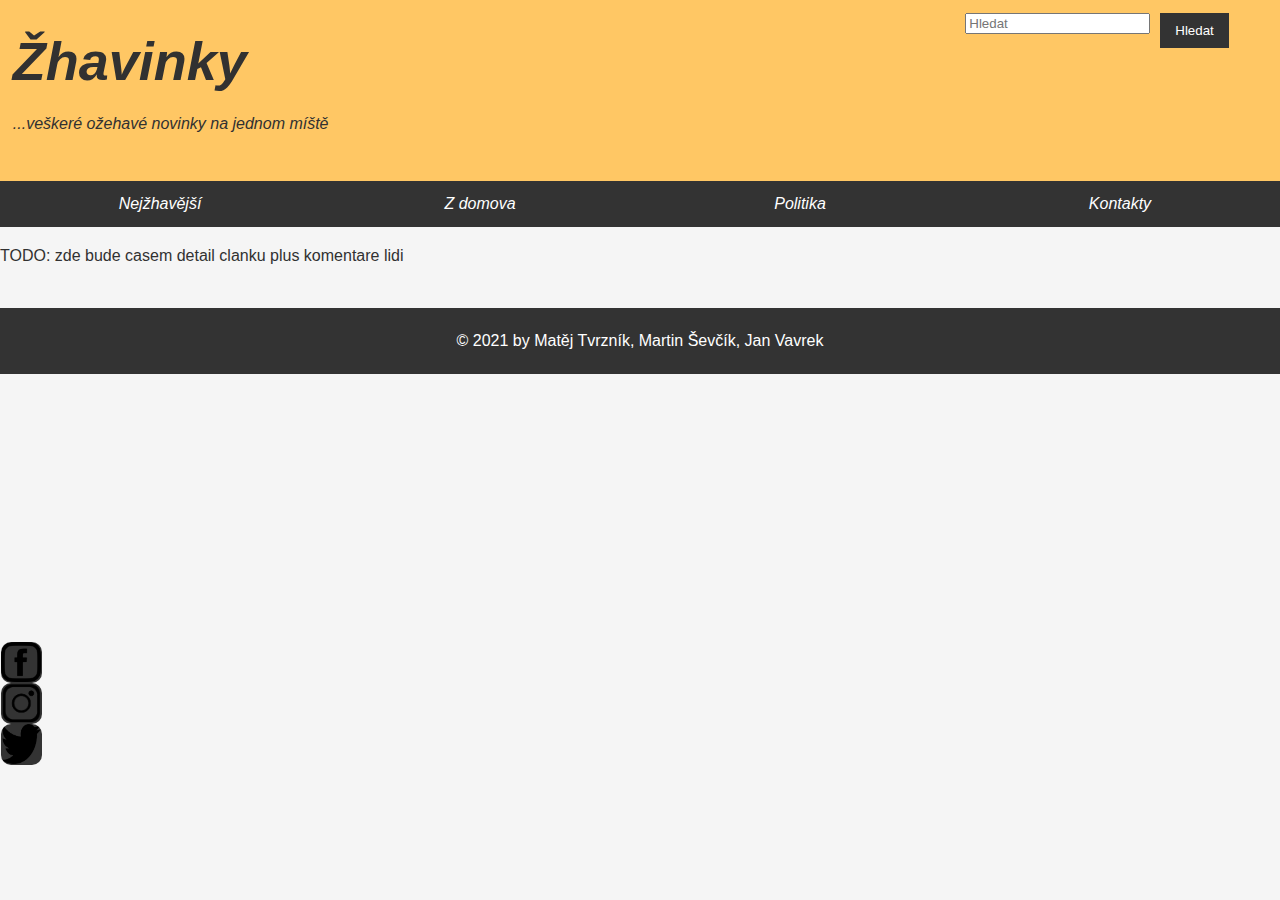
==== detailClanku.html @ b7189b0d "redhead=refhead + opakovane pouziti barev v promenych" ====
<!DOCTYPE html>
<html lang="cs">
  <head>
        <title>Žhavinky</title>
        <link rel='stylesheet' type='text/css' href='styl.css' />
    </head><body>
            <header id='mainHeader'>
                <div class='flexContainer'>
                    <div id='textHeader'>
                        <a id="refHead" href="index.html"><h1>Žhavinky </h1></a>
                        <p>...veškeré ožehavé novinky na jednom míště</p>
                    </div>

                    <div id='search'>
                          <a href="search.html"><input class='button' type='submit' name='Odeslat' value='Hledat' /></a>
                          <input type='text' name='jmeno' placeholder='Hledat' />
                    </div>
                </div>
                <nav id='navbar'>
                    <ul>
                        <li><a class='button' href='index.html'>Nejžhavější</a></li>
                        <li><a class='button' href='zDomova.html'>Z domova</a></li>
                        <li><a class='button' href='#'>Politika</a></li>
                        <li><a class='button' href='kontakty.html'>Kontakty</a></li>
                    </ul>
                </nav>
            </header>
    
            <p>TODO: zde bude casem detail clanku plus komentare lidi</p> 

    <aside id='social'>
      <ul>
        <li><a class='button' id='facebook' href='#'>Facebook</a></li>
        <li><a class='button' id='instagram' href='#'>Instagram</a></li>
        <li><a class='button' id='twitter' href='#'>Twitter</a></li>
      </ul>
    </aside>

    <footer id='footer'>&copy; 2021 by Matěj Tvrzník, Martin Ševčík, Jan Vavrek</footer>
  </body>
</html>
---- styl.css ----
/*@import url("reset.css");*/
:root {
  --grey: rgb(49, 49, 49);;
  --orange: #ffc764;
}

head {
  margin: 10em;
  padding: 10em;
  }
  
body {
  background-color: whitesmoke;
  color: var(--grey);
  font-family: Arial, Helvetica, sans-serif;
  font-size: 16px;
  line-height: 1.6em;
  margin: 0;
}

a {
  text-decoration: none;
}

a:visited {
  color: whitesmoke; 
}

#refHead
{
    color: var(--grey);

}

.container {
  width: 95%;
  margin: auto;
  overflow: hidden;
}

.flexContainer {
  width: 95%;
  margin: auto;
  padding: 1%;
  overflow: hidden;
  display: inline-flex;
  justify-content: space-between;
  flex-wrap: wrap;
}

.button {
  color: #fff;
  border: none;
  background-color: #333;
  text-decoration: none;
  padding: 10px 15px;
}

.button:hover {
  background: var(--orange);
  color: #333;
}

.block {
  text-align: center;
  padding: 1%;
}

.flex {
  display: flex;
  flex-wrap: wrap;
  justify-content: space-between;
}

.flex > * {
  flex: 1 1 350px;
}


#mainHeader {
  background-color: var(--orange);
  font-style: italic;
  font-weight: 400;
}

#mainHeader h1 {
  font-size: 6vh;
}


#search input {
  float: right;
  margin-left: 10px;
}

input[type='text']:focus {
  border: 2px solid #555;
}

#navbar {
  background-color: #333;
  color: #fff;
  text-align: center;
}
#navbar ul {
  padding: 0;
  list-style: none;
  display: flex;
  flex-wrap: wrap;
  align-items: center;
  flex-grow: 1;
}

#navbar li {
  flex: 1 1 10em;
}

#navbar .button {
  display: block;
}

.block img {
  display: block;
  width: 100%;
}

.block .button {
  float: right;
}

#social {
  position: fixed;
  bottom: 15%;
}

#social ul {
  list-style: none;
  padding-left: 1px;
}

#social a {
  background-repeat: no-repeat;
  width: 11px;
  height: 21px;
  float: left;
  background-size: 40px 40px;
  text-indent: -9999px;
  border-radius: 10px;
}

#facebook {
  background-image: url(/images/facebook.png);
}

#instagram {
  background-image: url(/images/instagram.png);
}

#twitter {
  background-image: url(/images/twitter.png);
}

#footer {
  background-color: #333;
  color: white;
  text-align: center;
  padding: 20px;
  margin-top: 40px;
}
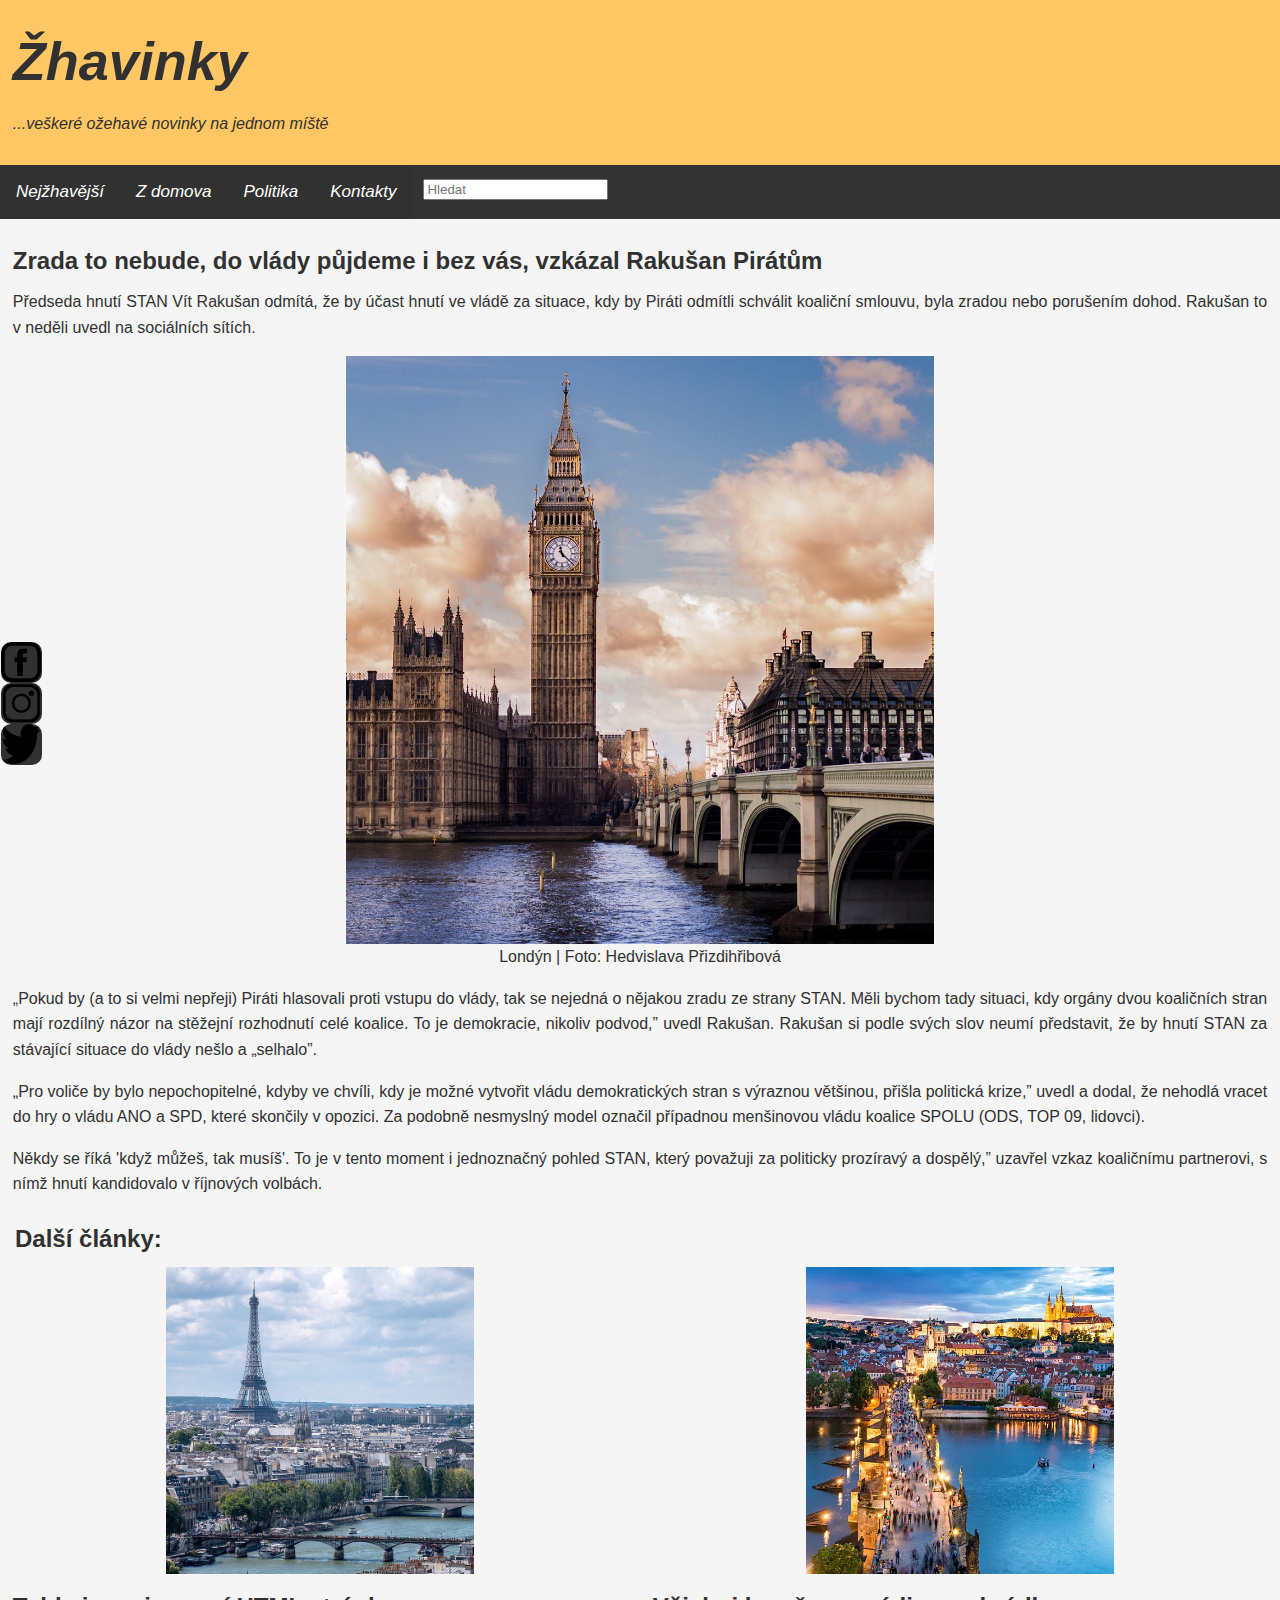
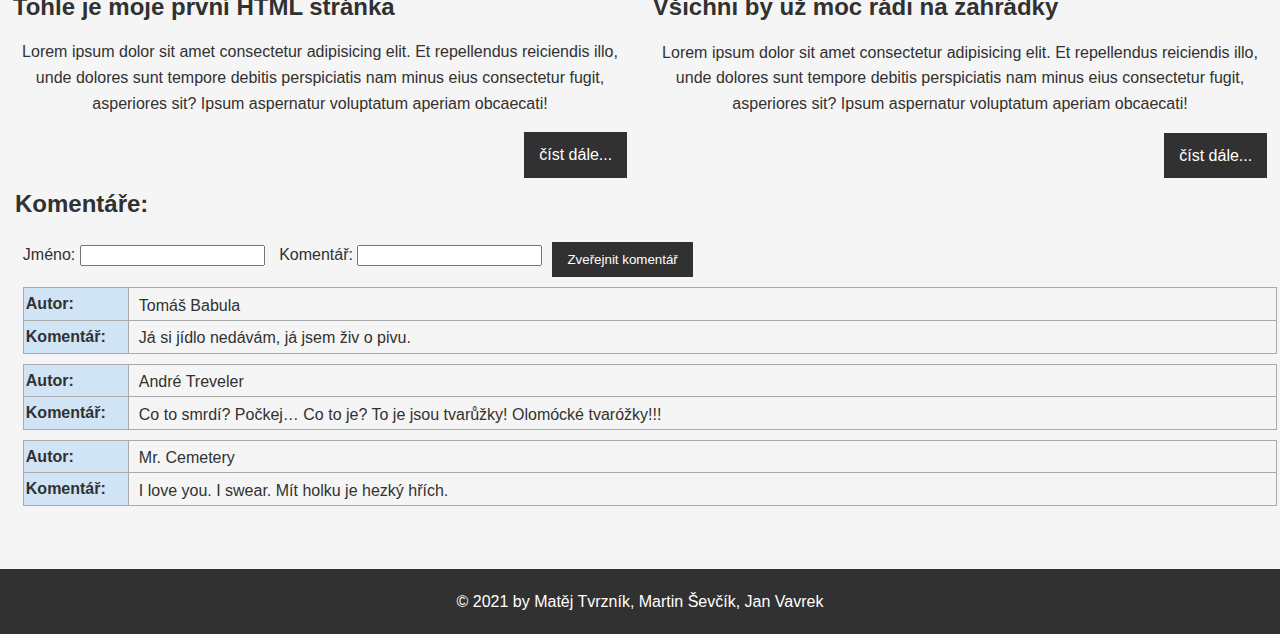
==== commit ea054adf: "." ====
--- a/detailClanku.html
+++ b/detailClanku.html
@@ -1,41 +1,168 @@
 <!DOCTYPE html>
 <html lang="cs">
-  <head>
-        <title>Žhavinky</title>
-        <link rel='stylesheet' type='text/css' href='styl.css' />
-    </head><body>
-            <header id='mainHeader'>
-                <div class='flexContainer'>
-                    <div id='textHeader'>
-                        <a id="refHead" href="index.html"><h1>Žhavinky </h1></a>
-                        <p>...veškeré ožehavé novinky na jednom míště</p>
-                    </div>
 
-                    <div id='search'>
-                          <a href="search.html"><input class='button' type='submit' name='Odeslat' value='Hledat' /></a>
-                          <input type='text' name='jmeno' placeholder='Hledat' />
+<head>
+    <title>Žhavinky</title>
+    <meta charset="utf-8">
+    <meta name="viewport" content="width=device-width, initial-scale=1.0" />
+    <link rel="stylesheet" type="text/css" href="styl.css" />
+    <link rel="stylesheet" href="https://cdnjs.cloudflare.com/ajax/libs/font-awesome/4.7.0/css/font-awesome.min.css" />
+    <link rel="icon" href="https://cdn-icons-png.flaticon.com/512/2964/2964063.png" />
+</head>
+
+<body>
+    <header id="mainHeader">
+        <div class="layout__header">
+            <div class="flexContainer">
+                <div id="textHeader">
+                    <a id="refHead" href="index.html">
+                        <h1>Žhavinky</h1>
+                    </a>
+                    <p>...veškeré ožehavé novinky na jednom míště</p>
+                </div>
+            </div>
+            <nav class="navbar navbarFlex" id="navbar">
+                <a href="javascript:void(0);" class="icon" onclick="hamburger()">
+                    <i class="fa fa-bars"></i>
+                </a>
+                <div id="myLinks">
+                    <a class="navbar__button" href="index.html">Nejžhavější</a>
+                    <a class="navbar__button" href="zDomova.html">Z domova</a>
+                    <a class="navbar__button" href="politika.html">Politika</a>
+                    <a class="navbar__button" href="kontakty.html">Kontakty</a>
+                    <div id="search">
+                        <form action="search.html">
+                            <input type="text" name="jmeno" placeholder="Hledat" />
+                        </form>
                     </div>
                 </div>
-                <nav id='navbar'>
-                    <ul>
-                        <li><a class='button' href='index.html'>Nejžhavější</a></li>
-                        <li><a class='button' href='zDomova.html'>Z domova</a></li>
-                        <li><a class='button' href='#'>Politika</a></li>
-                        <li><a class='button' href='kontakty.html'>Kontakty</a></li>
-                    </ul>
-                </nav>
-            </header>
-    
-            <p>TODO: zde bude casem detail clanku plus komentare lidi</p> 
+            </nav>
+        </div>
+    </header>
 
-    <aside id='social'>
-      <ul>
-        <li><a class='button' id='facebook' href='#'>Facebook</a></li>
-        <li><a class='button' id='instagram' href='#'>Instagram</a></li>
-        <li><a class='button' id='twitter' href='#'>Twitter</a></li>
-      </ul>
+    <section class="flex">
+        <article class="block">
+            <h1 class="block__title">Zrada to nebude, do vlády půjdeme i bez vás, vzkázal Rakušan Pirátům</h1>
+            <p class="block__paragraph">
+                Předseda hnutí STAN Vít Rakušan odmítá, že by účast hnutí ve vládě za situace, kdy by Piráti odmítli schválit koaliční smlouvu, byla zradou nebo porušením dohod. Rakušan to v neděli uvedl na sociálních sítích.
+            </p>
+            <figure>
+                <img class="block__image" src="images/london.jpg" alt="london" />
+                <figcaption>Londýn | Foto: Hedvislava Přizdihřibová</figcaption>
+            </figure>
+            <p class="block__paragraph">„Pokud by (a to si velmi nepřeji) Piráti hlasovali proti vstupu do vlády, tak se nejedná o nějakou zradu ze strany STAN. Měli bychom tady situaci, kdy orgány dvou koaličních stran mají rozdílný názor na stěžejní rozhodnutí celé koalice. To
+                je demokracie, nikoliv podvod,” uvedl Rakušan. Rakušan si podle svých slov neumí představit, že by hnutí STAN za stávající situace do vlády nešlo a „selhalo”.
+            </p>
+            <p class="block__paragraph">
+                „Pro voliče by bylo nepochopitelné, kdyby ve chvíli, kdy je možné vytvořit vládu demokratických stran s výraznou většinou, přišla politická krize,” uvedl a dodal, že nehodlá vracet do hry o vládu ANO a SPD, které skončily v opozici. Za podobně nesmyslný
+                model označil případnou menšinovou vládu koalice SPOLU (ODS, TOP 09, lidovci).
+            </p>
+            <p class="block__paragraph">
+                Někdy se říká 'když můžeš, tak musíš'. To je v tento moment i jednoznačný pohled STAN, který považuji za politicky prozíravý a dospělý,” uzavřel vzkaz koaličnímu partnerovi, s nímž hnutí kandidovalo v říjnových volbách.
+            </p>
+        </article>
+    </section>
+
+    <h2 class="secondTitle">Další články:</h2>
+    <section class="flex">
+
+        <article class="block">
+            <img class="block__image" src="images/paris.jpg" alt="london" />
+            <h2>Tohle je moje první HTML stránka</h2>
+            <p>
+                Lorem ipsum dolor sit amet consectetur adipisicing elit. Et repellendus reiciendis illo, unde dolores sunt tempore debitis perspiciatis nam minus eius consectetur fugit, asperiores sit? Ipsum aspernatur voluptatum aperiam obcaecati!
+            </p>
+            <a class="block__button" href="#">číst dále...</a>
+        </article>
+        <article class="block">
+            <img class="block__image" src="images/prague1.jpg" alt="prague" />
+            <h2>Všichni by už moc rádi na zahrádky</h2>
+            <p>
+                Lorem ipsum dolor sit amet consectetur adipisicing elit. Et repellendus reiciendis illo, unde dolores sunt tempore debitis perspiciatis nam minus eius consectetur fugit, asperiores sit? Ipsum aspernatur voluptatum aperiam obcaecati!
+            </p>
+            <a class="block__button" href="#">číst dále...</a>
+        </article>
+    </section>
+
+    <h2 class="secondTitle">Komentáře:</h2>
+    <section class="flex">
+        <article class="block">
+            <form class="block__form">
+                <label>Jméno:</label>
+                <input class="block__input" type="text">
+                <label>Komentář:</label>
+                <input class="block__input" type="text">
+                <input class="block__button" type="button" name="submit" value="Zveřejnit komentář">
+            </form>
+            <table class="block__table">
+                <tr class="block__tr">
+                    <th class="block__th">Autor:</th>
+                    <td class="block__td">Tomáš Babula</td>
+                </tr>
+                <tr class="block__tr">
+                    <th class="block__th">Komentář:</th>
+                    <td class="block__td">Já si jídlo nedávám, já jsem živ o pivu.</td>
+                </tr>
+            </table>
+            <table class="block__table">
+                <tr class="block__tr">
+                    <th class="block__th">Autor:</th>
+                    <td class="block__td">André Treveler</td>
+                </tr>
+                <tr class="block__tr">
+                    <th class="block__th">Komentář:</th>
+                    <td class="block__td">Co to smrdí? Počkej… Co to je? To je jsou tvarůžky! Olomócké tvaróžky!!!</td>
+                </tr>
+            </table>
+            <table class="block__table">
+                <tr class="block__tr">
+                    <th class="block__th">Autor:</th>
+                    <td class="block__td">Mr. Cemetery</td>
+                </tr>
+                <tr class="block__tr">
+                    <th class="block__th">Komentář:</th>
+                    <td class="block__td">I love you. I swear. Mít holku je hezký hřích.</td>
+                </tr>
+            </table>
+        </article>
+
+    </section>
+
+    <aside id="social">
+        <ul>
+            <li><a class="social__button" id="facebook" href="#">Facebook</a></li>
+            <li><a class="social__button" id="instagram" href="#">Instagram</a></li>
+            <li><a class="social__button" id="twitter" href="#">Twitter</a></li>
+        </ul>
     </aside>
 
     <footer id='footer'>&copy; 2021 by Matěj Tvrzník, Martin Ševčík, Jan Vavrek</footer>
-  </body>
-</html>
+
+    <script>
+        window.onscroll = function() {
+            stickyNavBar();
+        };
+
+        let navbar = document.getElementById("navbar");
+        let sticky = navbar.offsetTop;
+
+        function stickyNavBar() {
+            if (window.pageYOffset >= sticky) {
+                navbar.classList.add("sticky");
+            } else {
+                navbar.classList.remove("sticky");
+            }
+        }
+
+        function hamburger() {
+            let x = document.getElementById("myLinks");
+            if (x.style.display === "block") {
+                x.style.display = "none";
+            } else {
+                x.style.display = "block";
+            }
+        }
+    </script>
+</body>
+
+</html>--- a/styl.css
+++ b/styl.css
@@ -1,169 +1,337 @@
 /*@import url("reset.css");*/
+
 :root {
-  --grey: rgb(49, 49, 49);;
-  --orange: #ffc764;
+    --grey: rgb(49, 49, 49);
+    --orange: #ffc764;
 }
 
 head {
-  margin: 10em;
-  padding: 10em;
-  }
-  
+    margin: 10em;
+    padding: 10em;
+}
+
 body {
-  background-color: whitesmoke;
-  color: var(--grey);
-  font-family: Arial, Helvetica, sans-serif;
-  font-size: 16px;
-  line-height: 1.6em;
-  margin: 0;
+    background-color: whitesmoke;
+    color: var(--grey);
+    font-family: Arial, Helvetica, sans-serif;
+    font-size: 1rem;
+    line-height: 1.6em;
+    margin: 0;
+}
+
+.block__image {
+    max-width: 50%;
+    height: auto;
+    display: block;
+    margin-left: auto;
+    margin-right: auto;
+}
+
+.secondTitle {
+    padding: 15px;
+    display: inline;
+}
+
+.block__table {
+    border: 1px solid black;
+    width: 100%;
+    text-align: left;
+    border-collapse: collapse;
+    margin: 10px;
+}
+
+.block__td {
+    border: 1px solid #aaaaaa;
+    padding: 3px 2px 0 10px;
+}
+
+.block__th {
+    border: 1px solid #aaaaaa;
+    padding: 3px 2px;
+    background: #d0e4f5;
+    font-weight: bold;
+    width: 100px;
+}
+
+.block__form {
+    float: left;
+    padding: 10px;
+}
+
+.block__input {
+    margin-right: 10px;
+}
+
+h2 {
+    text-align: left;
 }
 
 a {
-  text-decoration: none;
+    text-decoration: none;
 }
 
 a:visited {
-  color: whitesmoke; 
-}
-
-#refHead
-{
+    color: whitesmoke;
+}
+
+#refHead {
     color: var(--grey);
-
-}
-
-.container {
-  width: 95%;
-  margin: auto;
-  overflow: hidden;
 }
 
 .flexContainer {
-  width: 95%;
-  margin: auto;
-  padding: 1%;
-  overflow: hidden;
-  display: inline-flex;
-  justify-content: space-between;
-  flex-wrap: wrap;
-}
-
-.button {
-  color: #fff;
-  border: none;
-  background-color: #333;
-  text-decoration: none;
-  padding: 10px 15px;
-}
-
-.button:hover {
-  background: var(--orange);
-  color: #333;
+    width: 95%;
+    margin: auto;
+    padding: 1%;
+    overflow: hidden;
+    display: inline-flex;
+    justify-content: space-between;
+    flex-wrap: wrap;
+}
+
+.block__button,
+.social__button,
+.navbar__button,
+.search__button {
+    color: #fff;
+    border: none;
+    background-color: var(--grey);
+    text-decoration: none;
+    padding: 10px 15px;
+}
+
+.block__button:hover,
+.social__button:hover,
+.search__button:hover,
+.navbar__button:hover {
+    background: var(--orange);
+    color: var(--grey);
 }
 
 .block {
-  text-align: center;
-  padding: 1%;
+    text-align: center;
+    padding: 1%;
 }
 
 .flex {
-  display: flex;
-  flex-wrap: wrap;
-  justify-content: space-between;
-}
-
-.flex > * {
-  flex: 1 1 350px;
-}
-
+    display: flex;
+    flex-wrap: wrap;
+    justify-content: space-between;
+}
+
+.flex>* {
+    flex: 1 1 350px;
+}
 
 #mainHeader {
-  background-color: var(--orange);
-  font-style: italic;
-  font-weight: 400;
+    background-color: var(--orange);
+    font-style: italic;
+    font-weight: 400;
 }
 
 #mainHeader h1 {
-  font-size: 6vh;
-}
-
-
-#search input {
-  float: right;
-  margin-left: 10px;
-}
-
-input[type='text']:focus {
-  border: 2px solid #555;
-}
-
-#navbar {
-  background-color: #333;
-  color: #fff;
-  text-align: center;
-}
-#navbar ul {
-  padding: 0;
-  list-style: none;
-  display: flex;
-  flex-wrap: wrap;
-  align-items: center;
-  flex-grow: 1;
-}
-
-#navbar li {
-  flex: 1 1 10em;
-}
-
-#navbar .button {
-  display: block;
+    font-size: 6vh;
+}
+
+.search__button,
+.block__button {
+    float: right;
+}
+
+#search {
+    padding: 11px;
+}
+
+input[type="text"]:focus {
+    border: 2px solid var(--grey);
+}
+
+.navbar {
+    overflow: hidden;
+    background-color: var(--grey);
+    color: #fff;
+    text-align: center;
+    width: 100%;
+}
+
+.navbar ul {
+    padding: 0;
+    list-style: none;
+    display: flex;
+    flex-wrap: wrap;
+    align-items: center;
+    flex-grow: 1;
+}
+
+.navbar li {
+    flex: 1 1 10em;
+}
+
+.navbar__button {
+    display: block;
 }
 
 .block img {
-  display: block;
-  width: 100%;
-}
-
-.block .button {
-  float: right;
+    display: block;
+    width: 100%;
+}
+
+.block .button .navbar__button {
+    float: right;
 }
 
 #social {
-  position: fixed;
-  bottom: 15%;
+    position: fixed;
+    bottom: 15%;
 }
 
 #social ul {
-  list-style: none;
-  padding-left: 1px;
+    list-style: none;
+    padding-left: 1px;
 }
 
 #social a {
-  background-repeat: no-repeat;
-  width: 11px;
-  height: 21px;
-  float: left;
-  background-size: 40px 40px;
-  text-indent: -9999px;
-  border-radius: 10px;
+    background-repeat: no-repeat;
+    width: 11px;
+    height: 21px;
+    float: left;
+    background-size: 40px 40px;
+    text-indent: -9999px;
+    border-radius: 10px;
 }
 
 #facebook {
-  background-image: url(/images/facebook.png);
+    background-image: url(images/facebook.png);
 }
 
 #instagram {
-  background-image: url(/images/instagram.png);
+    background-image: url(images/instagram.png);
 }
 
 #twitter {
-  background-image: url(/images/twitter.png);
+    background-image: url(images/twitter.png);
 }
 
 #footer {
-  background-color: #333;
-  color: white;
-  text-align: center;
-  padding: 20px;
-  margin-top: 40px;
-}
+    background-color: var(--grey);
+    color: white;
+    text-align: center;
+    padding: 20px;
+    margin-top: 40px;
+}
+
+.navbar {
+    overflow: hidden;
+    background-color: #333;
+}
+
+.sticky {
+    position: fixed;
+    top: 0;
+    width: 100%;
+}
+
+.sticky+.content {
+    padding-top: 60px;
+}
+
+.navbar .icon {
+    display: none;
+}
+
+
+/* Style the navigation menu */
+
+
+/* Hide the links inside the navigation menu (except for logo/home) */
+
+.navbar #myLinks {
+    display: none;
+}
+
+
+/* Style navigation menu links */
+
+.navbar a {
+    color: white;
+    padding: 14px 16px;
+    text-decoration: none;
+    font-size: 17px;
+    display: block;
+}
+
+
+/* Style the hamburger menu */
+
+.navbar a.icon {
+    background: var(--grey);
+    display: block;
+    position: absolute;
+    right: 0;
+    top: 0;
+    min-height: 10px;
+}
+
+
+/* Add a grey background color on mouse-over */
+
+.navbar a:hover {
+    background-color: var(--orange);
+    color: var(--grey);
+}
+
+
+/* Style the active link (or home/logo) */
+
+.active {
+    background-color: var(--grey);
+    color: white;
+}
+
+.block__paragraph {
+    text-align: justify;
+}
+
+.block__title {
+    text-align: left;
+    font-size: 1.5rem;
+}
+
+@media screen and (min-width: 600px) {
+    .navbar {
+        min-height: 30px;
+    }
+    .navbar #myLinks {
+        display: inline-flex;
+    }
+    .navbar a.icon {
+        visibility: hidden;
+    }
+    .navbarFlex {
+        display: flex;
+        flex-wrap: wrap;
+        justify-content: space-between;
+    }
+}
+
+
+/*@media screen and (min-width: 1117px) {
+    .container {
+        display: grid;
+        grid-template-columns: 186px 186px 186px 186px 186px 186px;
+        grid-template-rows: 120px auto auto 60px;
+        gap: 0px 0px;
+        grid-template-areas: "layout__header layout__header layout__header layout__header layout__header layout__header" "layout__content1 layout__content1 layout__content1 layout__content1 layout__content1 layout__content1" "layout__content2 layout__content2 layout__content2 layout__content2 layout__content2 layout__content2" "layout__footer layout__footer layout__footer layout__footer layout__footer layout__footer";
+    }
+    .layout__header {
+        grid-area: layout__header;
+    }
+    .layout__content1 {
+        grid-area: layout__content1;
+    }
+    .layout__content2 {
+        grid-area: layout__content2;
+    }
+    .layout__footer {
+        grid-area: layout__footer;
+    }
+}*/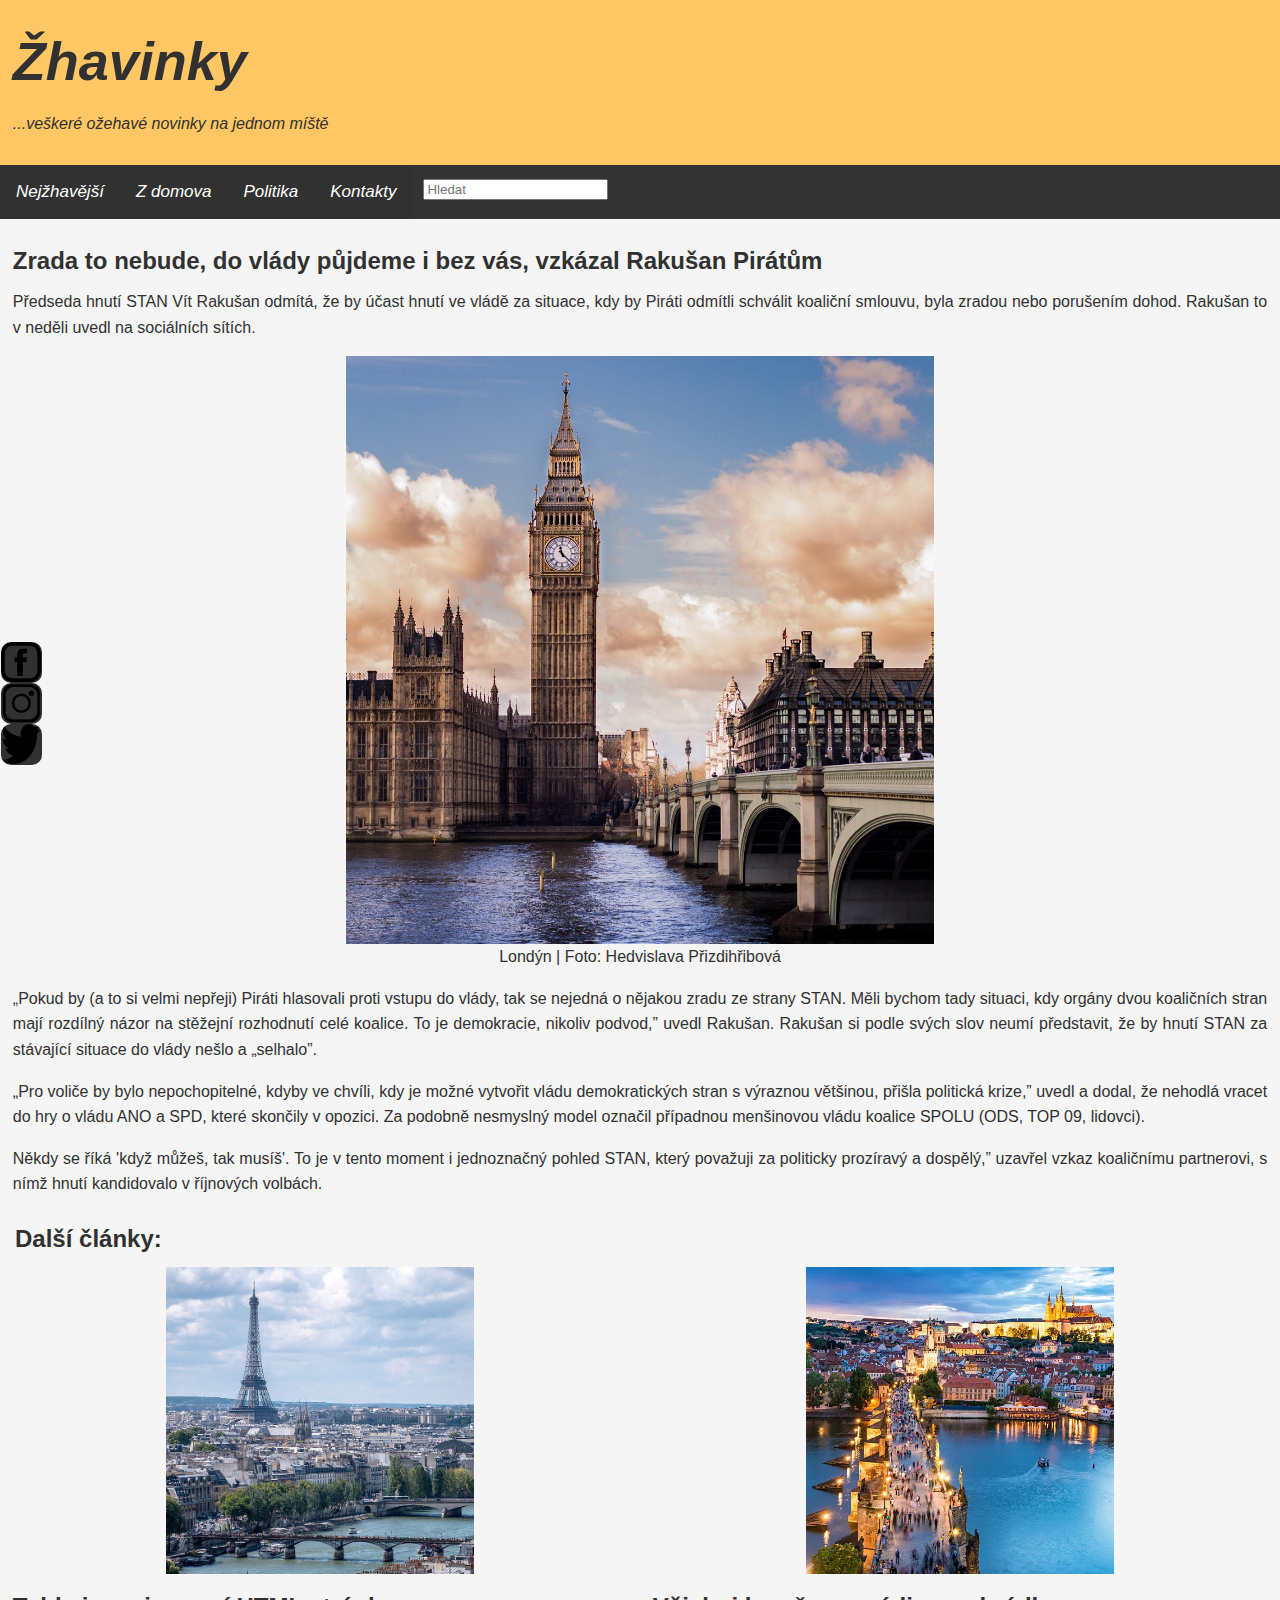
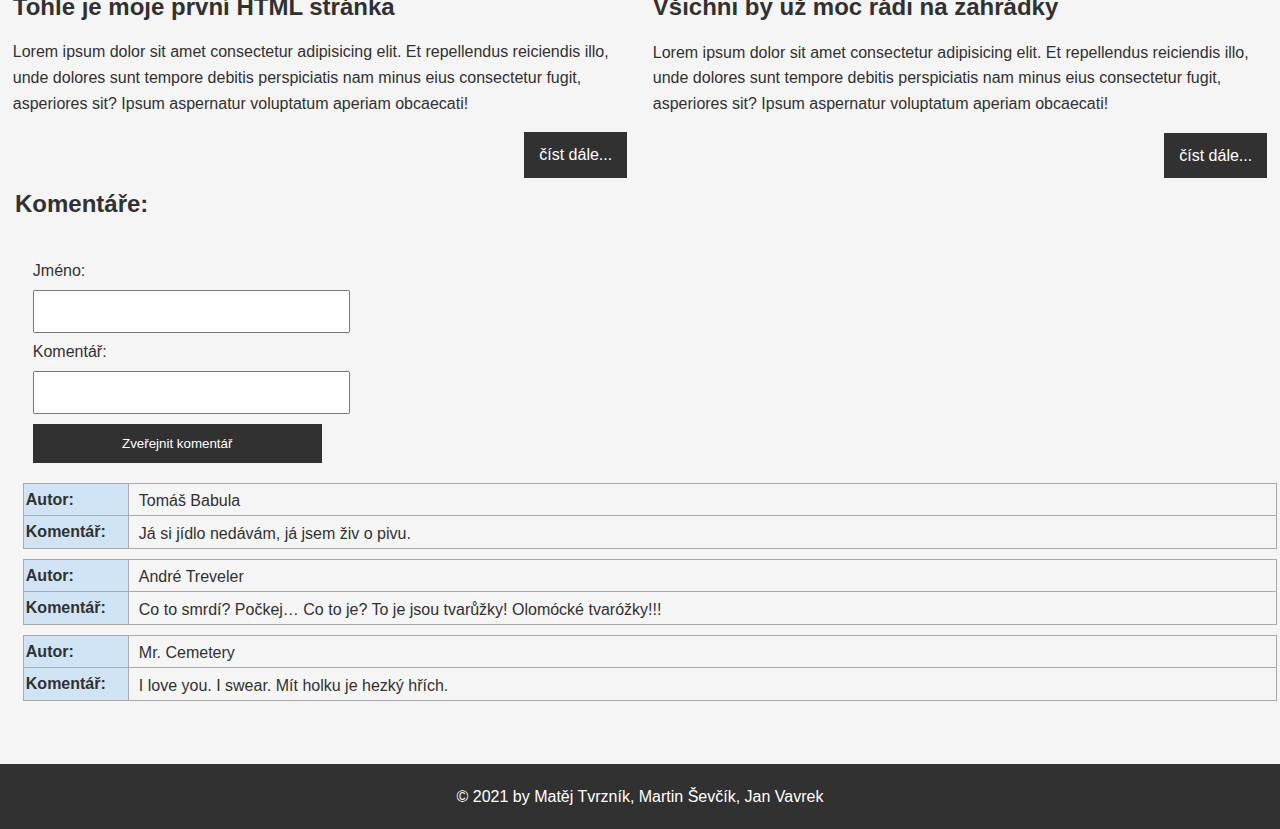
==== commit 4a75140b: "kundovina css" ====
--- a/detailClanku.html
+++ b/detailClanku.html
@@ -48,7 +48,7 @@
             </p>
             <figure>
                 <img class="block__image" src="images/london.jpg" alt="london" />
-                <figcaption>Londýn | Foto: Hedvislava Přizdihřibová</figcaption>
+                <figcaption class="block__figcaption">Londýn | Foto: Hedvislava Přizdihřibová</figcaption>
             </figure>
             <p class="block__paragraph">„Pokud by (a to si velmi nepřeji) Piráti hlasovali proti vstupu do vlády, tak se nejedná o nějakou zradu ze strany STAN. Měli bychom tady situaci, kdy orgány dvou koaličních stran mají rozdílný názor na stěžejní rozhodnutí celé koalice. To
                 je demokracie, nikoliv podvod,” uvedl Rakušan. Rakušan si podle svých slov neumí představit, že by hnutí STAN za stávající situace do vlády nešlo a „selhalo”.
@@ -87,12 +87,18 @@
     <h2 class="secondTitle">Komentáře:</h2>
     <section class="flex">
         <article class="block">
-            <form class="block__form">
-                <label>Jméno:</label>
-                <input class="block__input" type="text">
-                <label>Komentář:</label>
-                <input class="block__input" type="text">
-                <input class="block__button" type="button" name="submit" value="Zveřejnit komentář">
+            <form class="block__form container">
+                <div class="form__row">
+                    <label class="form__label">Jméno:</label>
+                    <input class="form__input" type="text">
+                </div>
+                <div>
+                    <label class="form__label">Komentář:</label>
+                    <input class="form__input" type="text">
+                </div>
+                <div>
+                    <input class="form__button" type="button" name="submit" value="Zveřejnit komentář">
+                </div>
             </form>
             <table class="block__table">
                 <tr class="block__tr">
--- a/styl.css
+++ b/styl.css
@@ -58,7 +58,7 @@
     padding: 10px;
 }
 
-.block__input {
+.form__input {
     margin-right: 10px;
 }
 
@@ -88,10 +88,11 @@
     flex-wrap: wrap;
 }
 
-.block__button,
+.form__button,
 .social__button,
 .navbar__button,
-.search__button {
+.search__button,
+.block__button {
     color: #fff;
     border: none;
     background-color: var(--grey);
@@ -99,17 +100,21 @@
     padding: 10px 15px;
 }
 
-.block__button:hover,
+.form__button:hover,
 .social__button:hover,
 .search__button:hover,
-.navbar__button:hover {
+.navbar__button:hover,
+.block__button:hover {
     background: var(--orange);
     color: var(--grey);
 }
 
 .block {
+    padding: 1%;
+}
+
+.block__figcaption {
     text-align: center;
-    padding: 1%;
 }
 
 .flex {
@@ -133,7 +138,7 @@
 }
 
 .search__button,
-.block__button {
+.form__button {
     float: right;
 }
 
@@ -175,7 +180,8 @@
     width: 100%;
 }
 
-.block .button .navbar__button {
+.navbar__button,
+.block__button {
     float: right;
 }
 
@@ -296,6 +302,44 @@
     font-size: 1.5rem;
 }
 
+.container {
+    border-radius: 5px;
+    padding: 20px;
+}
+
+.form__label,
+.form__input,
+.form__button {
+    width: 100%;
+    margin-top: 0;
+}
+
+.form__button {
+    margin-top: 10px;
+}
+
+@media screen and (min-width: 600px) {
+    .form__label {
+        width: 25%;
+        margin-top: 6px;
+        display: inline-block;
+    }
+    .form__input {
+        float: left;
+        width: 75%;
+        margin-top: 6px;
+    }
+    .form__button {
+        padding: 12px 20px;
+        float: right;
+    }
+    .form__input,
+    .form__button {
+        width: 100%;
+        padding: 12px;
+    }
+}
+
 @media screen and (min-width: 600px) {
     .navbar {
         min-height: 30px;
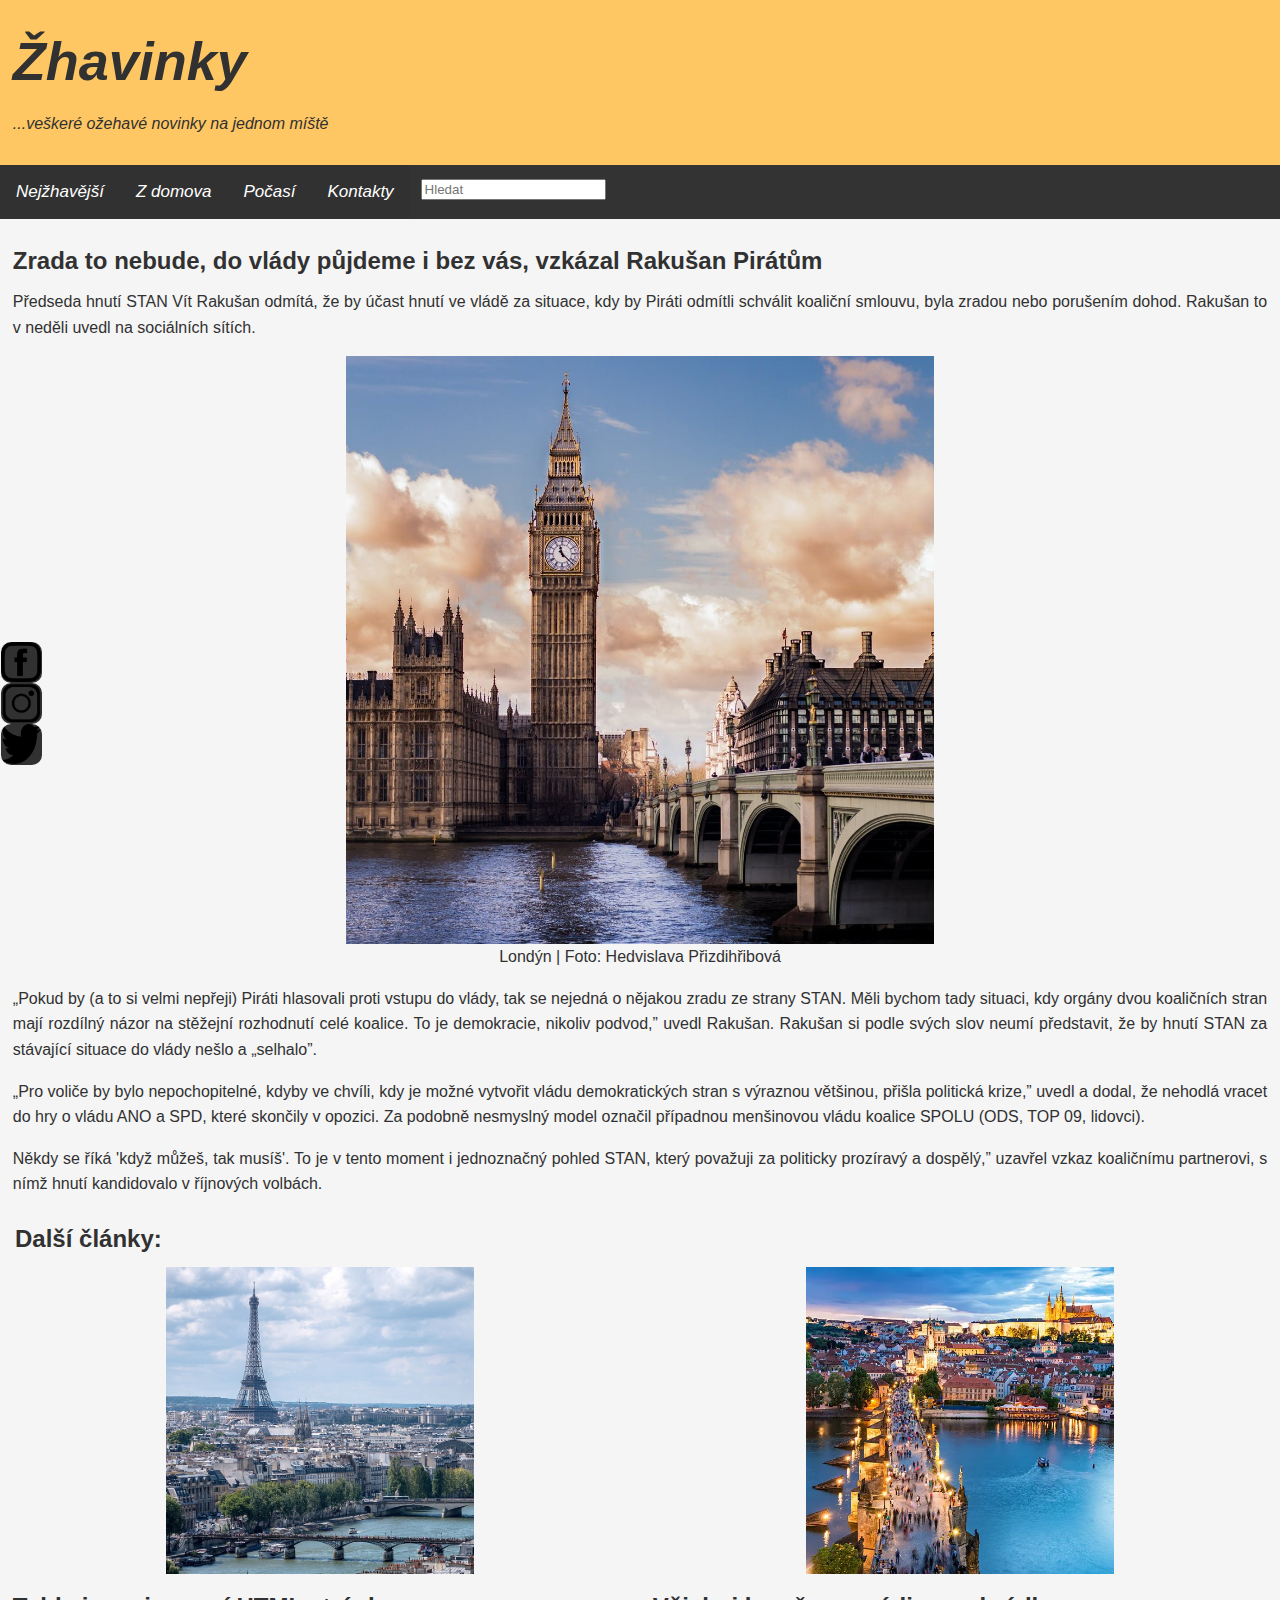
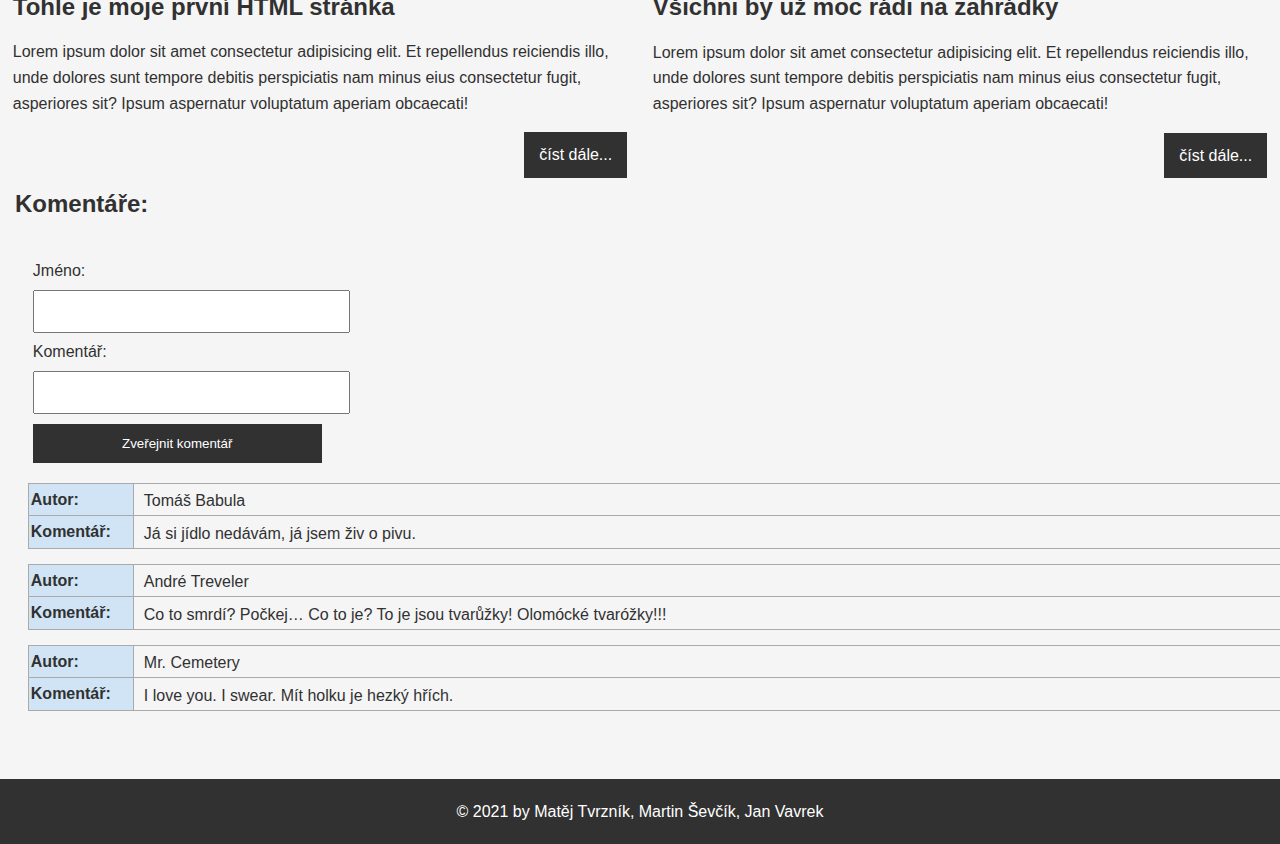
==== commit 5bf544d2: "pocasi" ====
--- a/detailClanku.html
+++ b/detailClanku.html
@@ -28,7 +28,7 @@
                 <div id="myLinks">
                     <a class="navbar__button" href="index.html">Nejžhavější</a>
                     <a class="navbar__button" href="zDomova.html">Z domova</a>
-                    <a class="navbar__button" href="politika.html">Politika</a>
+                    <a class="navbar__button" href="pocasi.html">Počasí</a>
                     <a class="navbar__button" href="kontakty.html">Kontakty</a>
                     <div id="search">
                         <form action="search.html">
@@ -39,7 +39,6 @@
             </nav>
         </div>
     </header>
-
     <section class="flex">
         <article class="block">
             <h1 class="block__title">Zrada to nebude, do vlády půjdeme i bez vás, vzkázal Rakušan Pirátům</h1>
--- a/styl.css
+++ b/styl.css
@@ -37,12 +37,43 @@
     width: 100%;
     text-align: left;
     border-collapse: collapse;
-    margin: 10px;
+    margin: 15px;
+}
+
+.flex__table {
+    border-bottom: 2px solid gray;
+    width: 100%;
+    text-align: center;
+    border-collapse: collapse;
+    margin: 15px;
 }
 
 .block__td {
     border: 1px solid #aaaaaa;
     padding: 3px 2px 0 10px;
+}
+
+.flex__div {
+    flex-wrap: wrap;
+    display: inline-flex;
+    justify-content: space-between;
+}
+
+.flex__td {
+    border: 1px;
+    padding: 3px 2px 0 10px;
+    height: 100px;
+    width: calc(100% / 2);
+    text-align: right;
+}
+
+.flex__td:first-child {
+    text-align: left;
+}
+
+.flex__p {
+    font-size: 1.5rem;
+    text-align: left;
 }
 
 .block__th {
@@ -64,6 +95,14 @@
 
 h2 {
     text-align: left;
+}
+
+.article__title {
+    text-align: center;
+}
+
+.article__image {
+    text-align: center;
 }
 
 a {
@@ -88,6 +127,7 @@
     flex-wrap: wrap;
 }
 
+.flex__button,
 .form__button,
 .social__button,
 .navbar__button,
@@ -100,6 +140,7 @@
     padding: 10px 15px;
 }
 
+.flex__button:hover,
 .form__button:hover,
 .social__button:hover,
 .search__button:hover,
@@ -175,7 +216,17 @@
     display: block;
 }
 
+.block__smallImage {
+    height: 50px;
+    width: 50px;
+}
+
 .block img {
+    display: block;
+    width: 100%;
+}
+
+.flex__div {
     display: block;
     width: 100%;
 }
@@ -244,18 +295,9 @@
     display: none;
 }
 
-
-/* Style the navigation menu */
-
-
-/* Hide the links inside the navigation menu (except for logo/home) */
-
 .navbar #myLinks {
     display: none;
 }
-
-
-/* Style navigation menu links */
 
 .navbar a {
     color: white;
@@ -265,9 +307,6 @@
     display: block;
 }
 
-
-/* Style the hamburger menu */
-
 .navbar a.icon {
     background: var(--grey);
     display: block;
@@ -277,20 +316,15 @@
     min-height: 10px;
 }
 
-
-/* Add a grey background color on mouse-over */
-
 .navbar a:hover {
     background-color: var(--orange);
     color: var(--grey);
 }
 
-
-/* Style the active link (or home/logo) */
-
 .active {
     background-color: var(--grey);
     color: white;
+    font-weight: bold;
 }
 
 .block__paragraph {
@@ -317,6 +351,40 @@
 .form__button {
     margin-top: 10px;
 }
+
+
+/*.layout__navbar,
+.layout__footer {
+    min-height: 60px;
+}
+
+.layout__content,
+.layout__ads {
+    min-height: 300px;
+}*/
+
+
+/*@media screen and (min-width: 600px) {
+    .layout {
+        display: grid;
+        grid-template-columns: repeat(3, 33%);
+        grid-template-rows: 60px repeat(2, auto) 60px;
+        grid-column-gap: 0px;
+        grid-row-gap: 0px;
+    }
+    .layout__navbar {
+        grid-area: 1 / 1 / 2 / 4;
+    }
+    .layout__content {
+        grid-area: 2 / 1 / 4 / 3;
+    }
+    .layout__ads {
+        grid-area: 2 / 3 / 4 / 4;
+    }
+    .layout__footer {
+        grid-area: 4 / 1 / 5 / 4;
+    }
+}*/
 
 @media screen and (min-width: 600px) {
     .form__label {
@@ -355,27 +423,4 @@
         flex-wrap: wrap;
         justify-content: space-between;
     }
-}
-
-
-/*@media screen and (min-width: 1117px) {
-    .container {
-        display: grid;
-        grid-template-columns: 186px 186px 186px 186px 186px 186px;
-        grid-template-rows: 120px auto auto 60px;
-        gap: 0px 0px;
-        grid-template-areas: "layout__header layout__header layout__header layout__header layout__header layout__header" "layout__content1 layout__content1 layout__content1 layout__content1 layout__content1 layout__content1" "layout__content2 layout__content2 layout__content2 layout__content2 layout__content2 layout__content2" "layout__footer layout__footer layout__footer layout__footer layout__footer layout__footer";
-    }
-    .layout__header {
-        grid-area: layout__header;
-    }
-    .layout__content1 {
-        grid-area: layout__content1;
-    }
-    .layout__content2 {
-        grid-area: layout__content2;
-    }
-    .layout__footer {
-        grid-area: layout__footer;
-    }
-}*/+}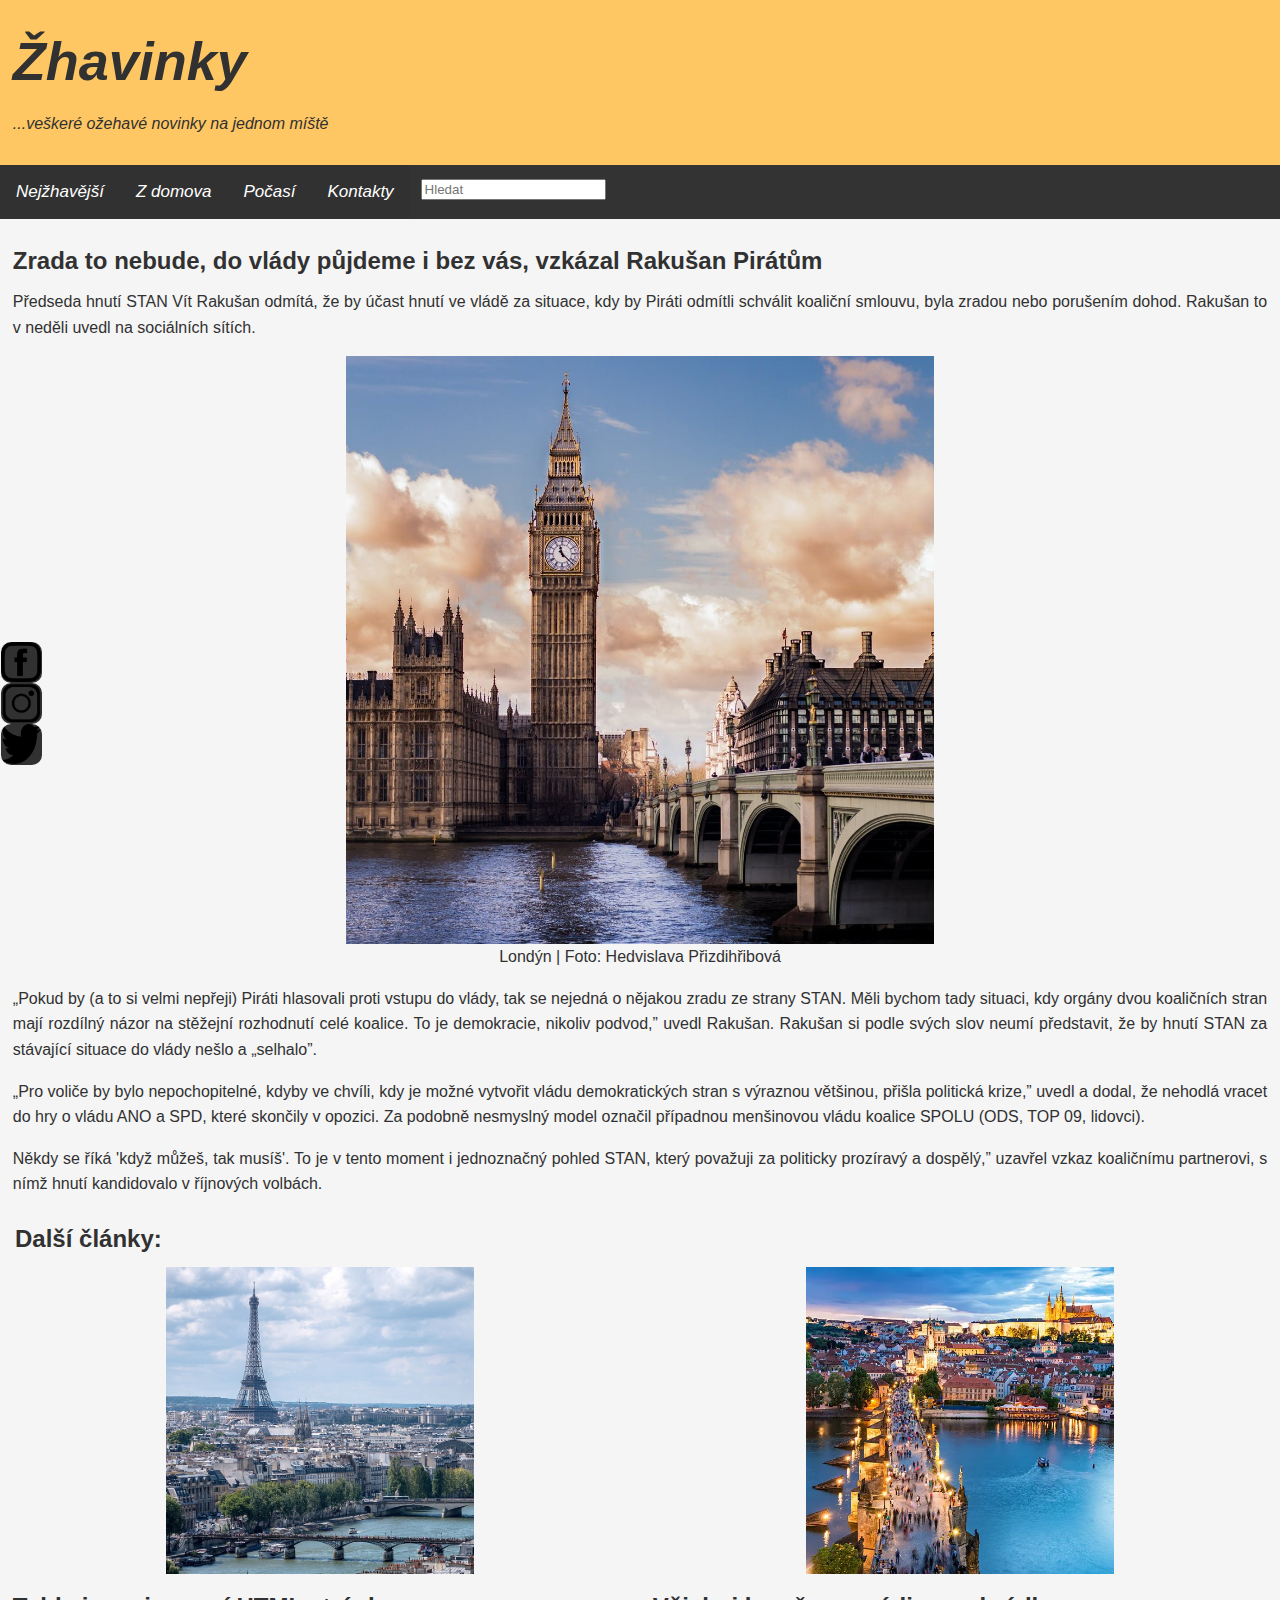
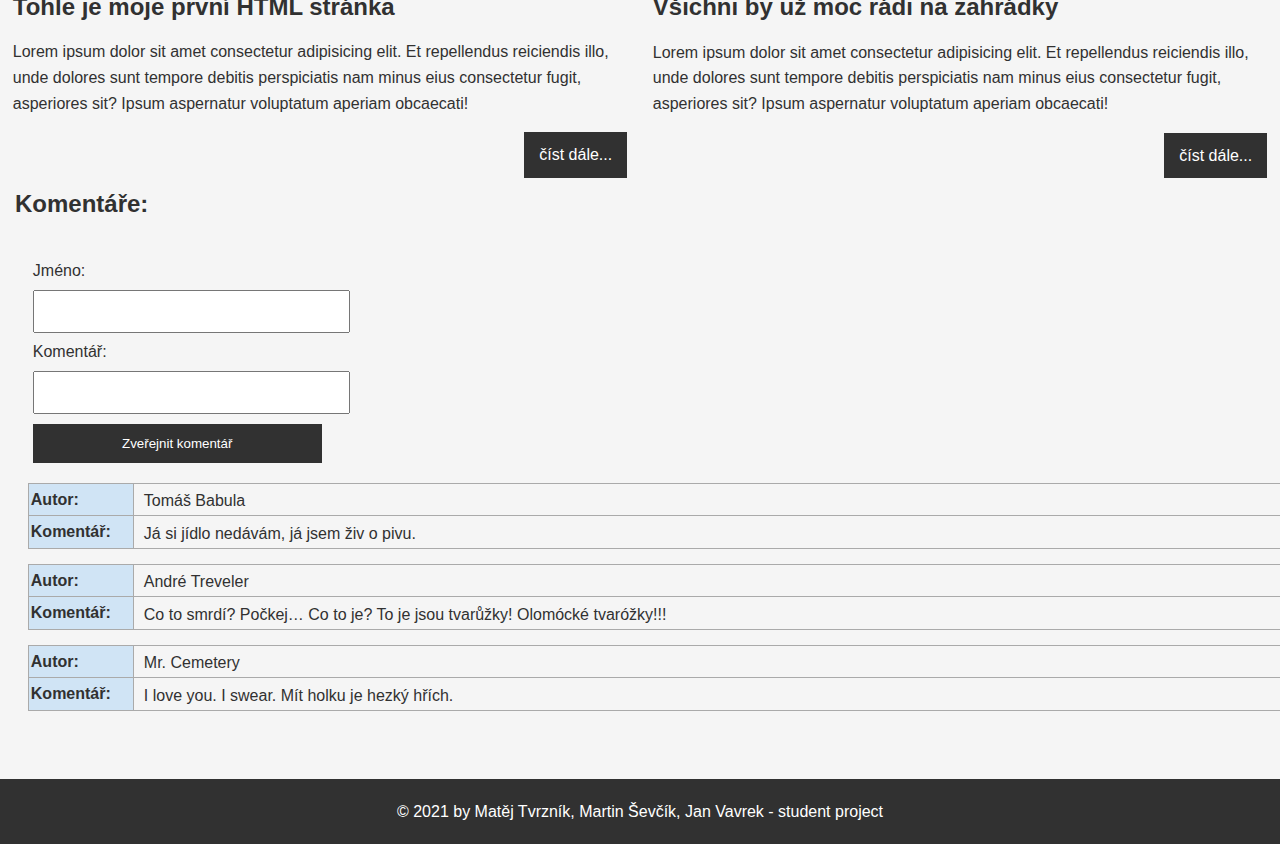
==== commit 10aa94e4: "zDomova update, footer update" ====
--- a/detailClanku.html
+++ b/detailClanku.html
@@ -88,12 +88,12 @@
         <article class="block">
             <form class="block__form container">
                 <div class="form__row">
-                    <label class="form__label">Jméno:</label>
-                    <input class="form__input" type="text">
+                    <label for="name" class="form__label">Jméno:</label>
+                    <input id="name" class="form__input" type="text">
                 </div>
                 <div>
-                    <label class="form__label">Komentář:</label>
-                    <input class="form__input" type="text">
+                    <label for="comment" class="form__label">Komentář:</label>
+                    <input id="comment" class="form__input" type="text">
                 </div>
                 <div>
                     <input class="form__button" type="button" name="submit" value="Zveřejnit komentář">
@@ -141,7 +141,7 @@
         </ul>
     </aside>
 
-    <footer id='footer'>&copy; 2021 by Matěj Tvrzník, Martin Ševčík, Jan Vavrek</footer>
+    <footer id='footer'>&copy; 2021 by Matěj Tvrzník, Martin Ševčík, Jan Vavrek - student project</footer>
 
     <script>
         window.onscroll = function() {
--- a/styl.css
+++ b/styl.css
@@ -303,7 +303,7 @@
     color: white;
     padding: 14px 16px;
     text-decoration: none;
-    font-size: 17px;
+    font-size: 1.0625rem;
     display: block;
 }
 
@@ -340,6 +340,15 @@
     border-radius: 5px;
     padding: 20px;
 }
+.contact{
+    padding-left: 20px;
+}
+.contact h2{
+    font-size: medium;
+}
+.contact h1{
+    padding-top: 50px;
+}
 
 .form__label,
 .form__input,
@@ -351,7 +360,25 @@
 .form__button {
     margin-top: 10px;
 }
-
+ /*pokus s gridem*/
+@media screen and (min-width: 600px) {
+    .layout {
+        display: grid; 
+    grid-auto-rows: 1fr; 
+    grid-template-columns: 33.33% 33.33% 33.33%; 
+    grid-template-rows: 25% 25% 25% 25%; 
+    gap: 0px 0px; 
+    grid-template-areas: 
+        "layout__navbar layout__navbar layout__navbar"
+        "layout__content layout__content layout__ads"
+        "layout__content layout__content layout__ads"
+        "layout__footer layout__footer layout__footer"; 
+    }
+    .layout__navbar { grid-area: layout__navbar; }
+    .layout__content { grid-area: layout__content; }
+    .layout__footer { grid-area: layout__footer; }
+    .layout__ads { grid-area: layout__ads; }
+}    
 
 /*.layout__navbar,
 .layout__footer {
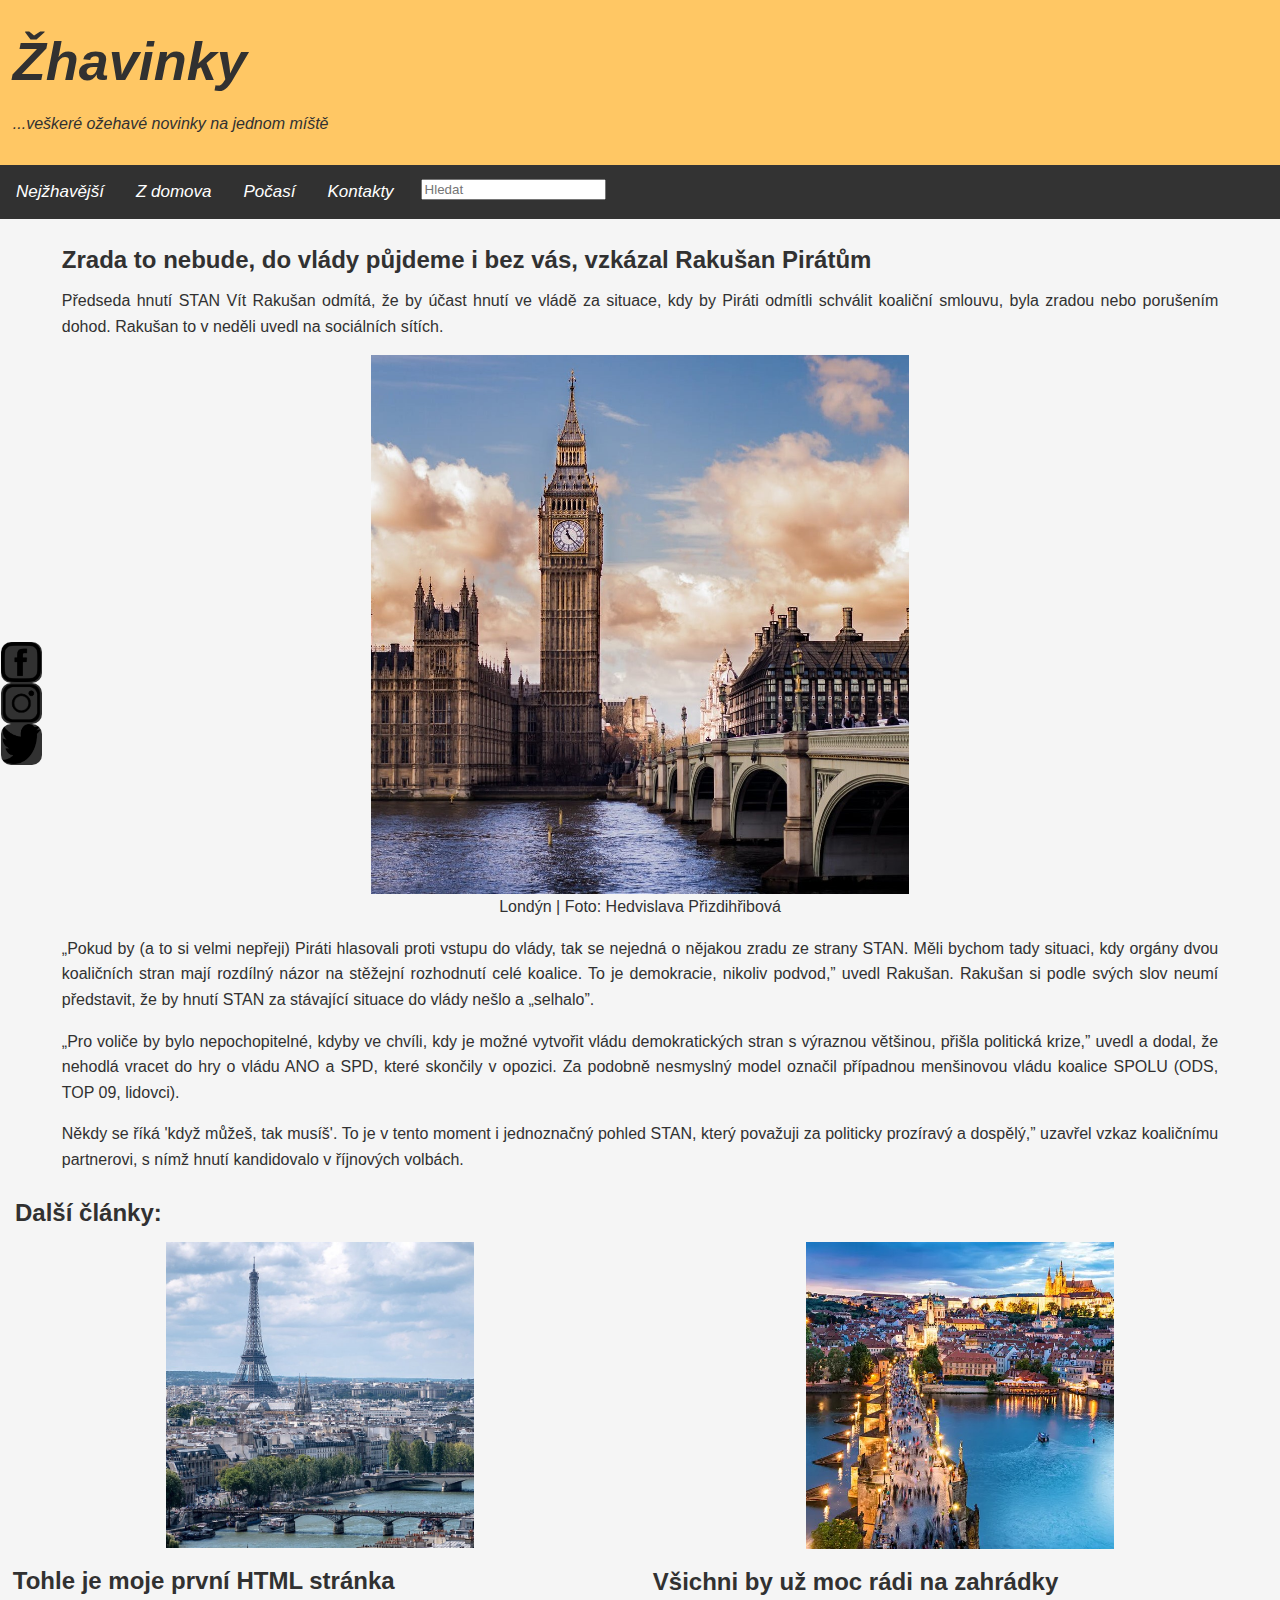
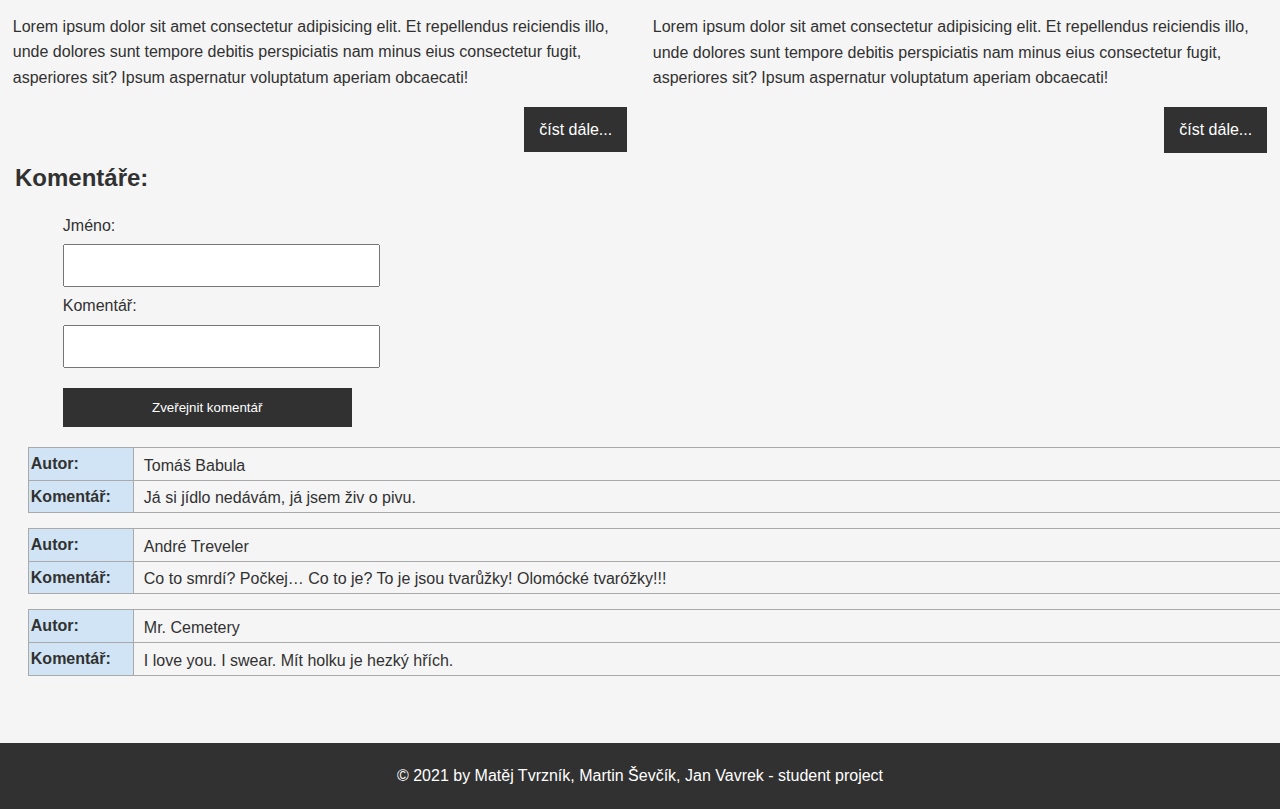
==== commit 982f931e: "bem napul hotovej" ====
--- a/detailClanku.html
+++ b/detailClanku.html
@@ -1,173 +1,216 @@
 <!DOCTYPE html>
 <html lang="cs">
-
-<head>
+  <head>
     <title>Žhavinky</title>
-    <meta charset="utf-8">
+    <meta charset="utf-8" />
     <meta name="viewport" content="width=device-width, initial-scale=1.0" />
     <link rel="stylesheet" type="text/css" href="styl.css" />
-    <link rel="stylesheet" href="https://cdnjs.cloudflare.com/ajax/libs/font-awesome/4.7.0/css/font-awesome.min.css" />
-    <link rel="icon" href="https://cdn-icons-png.flaticon.com/512/2964/2964063.png" />
-</head>
-
-<body>
+    <link
+      rel="stylesheet"
+      href="https://cdnjs.cloudflare.com/ajax/libs/font-awesome/4.7.0/css/font-awesome.min.css"
+    />
+    <link
+      rel="icon"
+      href="https://cdn-icons-png.flaticon.com/512/2964/2964063.png"
+    />
+  </head>
+
+  <body>
     <header id="mainHeader">
-        <div class="layout__header">
-            <div class="flexContainer">
-                <div id="textHeader">
-                    <a id="refHead" href="index.html">
-                        <h1>Žhavinky</h1>
-                    </a>
-                    <p>...veškeré ožehavé novinky na jednom míště</p>
-                </div>
-            </div>
-            <nav class="navbar navbarFlex" id="navbar">
-                <a href="javascript:void(0);" class="icon" onclick="hamburger()">
-                    <i class="fa fa-bars"></i>
-                </a>
-                <div id="myLinks">
-                    <a class="navbar__button" href="index.html">Nejžhavější</a>
-                    <a class="navbar__button" href="zDomova.html">Z domova</a>
-                    <a class="navbar__button" href="pocasi.html">Počasí</a>
-                    <a class="navbar__button" href="kontakty.html">Kontakty</a>
-                    <div id="search">
-                        <form action="search.html">
-                            <input type="text" name="jmeno" placeholder="Hledat" />
-                        </form>
-                    </div>
-                </div>
-            </nav>
+      <div class="layout__header">
+        <div class="flexContainer">
+          <div id="textHeader">
+            <a id="refHead" href="index.html">
+              <h1 id="mainHeader__h1">Žhavinky</h1>
+            </a>
+            <p>...veškeré ožehavé novinky na jednom míště</p>
+          </div>
         </div>
+        <nav class="navbar navbarFlex" id="navbar">
+          <a href="javascript:void(0);" class="icon" onclick="hamburger()">
+            <i class="fa fa-bars"></i>
+          </a>
+          <div id="myLinks">
+            <a class="navbar__button" href="index.html">Nejžhavější</a>
+            <a class="navbar__button" href="zDomova.html">Z domova</a>
+            <a class="navbar__button" href="pocasi.html">Počasí</a>
+            <a class="navbar__button" href="kontakty.html">Kontakty</a>
+            <div id="search">
+              <form action="search.html">
+                <input type="text" name="jmeno" placeholder="Hledat" />
+              </form>
+            </div>
+          </div>
+        </nav>
+      </div>
     </header>
-    <section class="flex">
+    <section class="flex container">
+      <article class="block">
+        <h1 class="block__title">
+          Zrada to nebude, do vlády půjdeme i bez vás, vzkázal Rakušan Pirátům
+        </h1>
+        <p class="block__paragraph">
+          Předseda hnutí STAN Vít Rakušan odmítá, že by účast hnutí ve vládě za
+          situace, kdy by Piráti odmítli schválit koaliční smlouvu, byla zradou
+          nebo porušením dohod. Rakušan to v neděli uvedl na sociálních sítích.
+        </p>
+        <figure>
+          <img class="block__image" src="images/london.jpg" alt="london" />
+          <figcaption class="block__figcaption">
+            Londýn | Foto: Hedvislava Přizdihřibová
+          </figcaption>
+        </figure>
+        <p class="block__paragraph">
+          „Pokud by (a to si velmi nepřeji) Piráti hlasovali proti vstupu do
+          vlády, tak se nejedná o nějakou zradu ze strany STAN. Měli bychom tady
+          situaci, kdy orgány dvou koaličních stran mají rozdílný názor na
+          stěžejní rozhodnutí celé koalice. To je demokracie, nikoliv podvod,”
+          uvedl Rakušan. Rakušan si podle svých slov neumí představit, že by
+          hnutí STAN za stávající situace do vlády nešlo a „selhalo”.
+        </p>
+        <p class="block__paragraph">
+          „Pro voliče by bylo nepochopitelné, kdyby ve chvíli, kdy je možné
+          vytvořit vládu demokratických stran s výraznou většinou, přišla
+          politická krize,” uvedl a dodal, že nehodlá vracet do hry o vládu ANO
+          a SPD, které skončily v opozici. Za podobně nesmyslný model označil
+          případnou menšinovou vládu koalice SPOLU (ODS, TOP 09, lidovci).
+        </p>
+        <p class="block__paragraph">
+          Někdy se říká 'když můžeš, tak musíš'. To je v tento moment i
+          jednoznačný pohled STAN, který považuji za politicky prozíravý a
+          dospělý,” uzavřel vzkaz koaličnímu partnerovi, s nímž hnutí
+          kandidovalo v říjnových volbách.
+        </p>
+      </article>
+    </section>
+
+    <section>
+      <h2 class="secondTitle">Další články:</h2>
+      <div class="flex">
         <article class="block">
-            <h1 class="block__title">Zrada to nebude, do vlády půjdeme i bez vás, vzkázal Rakušan Pirátům</h1>
-            <p class="block__paragraph">
-                Předseda hnutí STAN Vít Rakušan odmítá, že by účast hnutí ve vládě za situace, kdy by Piráti odmítli schválit koaliční smlouvu, byla zradou nebo porušením dohod. Rakušan to v neděli uvedl na sociálních sítích.
-            </p>
-            <figure>
-                <img class="block__image" src="images/london.jpg" alt="london" />
-                <figcaption class="block__figcaption">Londýn | Foto: Hedvislava Přizdihřibová</figcaption>
-            </figure>
-            <p class="block__paragraph">„Pokud by (a to si velmi nepřeji) Piráti hlasovali proti vstupu do vlády, tak se nejedná o nějakou zradu ze strany STAN. Měli bychom tady situaci, kdy orgány dvou koaličních stran mají rozdílný názor na stěžejní rozhodnutí celé koalice. To
-                je demokracie, nikoliv podvod,” uvedl Rakušan. Rakušan si podle svých slov neumí představit, že by hnutí STAN za stávající situace do vlády nešlo a „selhalo”.
-            </p>
-            <p class="block__paragraph">
-                „Pro voliče by bylo nepochopitelné, kdyby ve chvíli, kdy je možné vytvořit vládu demokratických stran s výraznou většinou, přišla politická krize,” uvedl a dodal, že nehodlá vracet do hry o vládu ANO a SPD, které skončily v opozici. Za podobně nesmyslný
-                model označil případnou menšinovou vládu koalice SPOLU (ODS, TOP 09, lidovci).
-            </p>
-            <p class="block__paragraph">
-                Někdy se říká 'když můžeš, tak musíš'. To je v tento moment i jednoznačný pohled STAN, který považuji za politicky prozíravý a dospělý,” uzavřel vzkaz koaličnímu partnerovi, s nímž hnutí kandidovalo v říjnových volbách.
-            </p>
-        </article>
-    </section>
-
-    <h2 class="secondTitle">Další články:</h2>
-    <section class="flex">
-
-        <article class="block">
-            <img class="block__image" src="images/paris.jpg" alt="london" />
-            <h2>Tohle je moje první HTML stránka</h2>
-            <p>
-                Lorem ipsum dolor sit amet consectetur adipisicing elit. Et repellendus reiciendis illo, unde dolores sunt tempore debitis perspiciatis nam minus eius consectetur fugit, asperiores sit? Ipsum aspernatur voluptatum aperiam obcaecati!
-            </p>
-            <a class="block__button" href="#">číst dále...</a>
+          <img class="block__image" src="images/paris.jpg" alt="london" />
+          <h2>Tohle je moje první HTML stránka</h2>
+          <p>
+            Lorem ipsum dolor sit amet consectetur adipisicing elit. Et
+            repellendus reiciendis illo, unde dolores sunt tempore debitis
+            perspiciatis nam minus eius consectetur fugit, asperiores sit? Ipsum
+            aspernatur voluptatum aperiam obcaecati!
+          </p>
+          <a class="block__button" href="#">číst dále...</a>
         </article>
         <article class="block">
-            <img class="block__image" src="images/prague1.jpg" alt="prague" />
-            <h2>Všichni by už moc rádi na zahrádky</h2>
-            <p>
-                Lorem ipsum dolor sit amet consectetur adipisicing elit. Et repellendus reiciendis illo, unde dolores sunt tempore debitis perspiciatis nam minus eius consectetur fugit, asperiores sit? Ipsum aspernatur voluptatum aperiam obcaecati!
-            </p>
-            <a class="block__button" href="#">číst dále...</a>
+          <img class="block__image" src="images/prague1.jpg" alt="prague" />
+          <h2>Všichni by už moc rádi na zahrádky</h2>
+          <p>
+            Lorem ipsum dolor sit amet consectetur adipisicing elit. Et
+            repellendus reiciendis illo, unde dolores sunt tempore debitis
+            perspiciatis nam minus eius consectetur fugit, asperiores sit? Ipsum
+            aspernatur voluptatum aperiam obcaecati!
+          </p>
+          <a class="block__button" href="#">číst dále...</a>
         </article>
+      </div>
     </section>
 
-    <h2 class="secondTitle">Komentáře:</h2>
-    <section class="flex">
+    <section>
+      <h2 class="secondTitle">Komentáře:</h2>
+      <div class="flex">
         <article class="block">
-            <form class="block__form container">
-                <div class="form__row">
-                    <label for="name" class="form__label">Jméno:</label>
-                    <input id="name" class="form__input" type="text">
-                </div>
-                <div>
-                    <label for="comment" class="form__label">Komentář:</label>
-                    <input id="comment" class="form__input" type="text">
-                </div>
-                <div>
-                    <input class="form__button" type="button" name="submit" value="Zveřejnit komentář">
-                </div>
-            </form>
-            <table class="block__table">
-                <tr class="block__tr">
-                    <th class="block__th">Autor:</th>
-                    <td class="block__td">Tomáš Babula</td>
-                </tr>
-                <tr class="block__tr">
-                    <th class="block__th">Komentář:</th>
-                    <td class="block__td">Já si jídlo nedávám, já jsem živ o pivu.</td>
-                </tr>
-            </table>
-            <table class="block__table">
-                <tr class="block__tr">
-                    <th class="block__th">Autor:</th>
-                    <td class="block__td">André Treveler</td>
-                </tr>
-                <tr class="block__tr">
-                    <th class="block__th">Komentář:</th>
-                    <td class="block__td">Co to smrdí? Počkej… Co to je? To je jsou tvarůžky! Olomócké tvaróžky!!!</td>
-                </tr>
-            </table>
-            <table class="block__table">
-                <tr class="block__tr">
-                    <th class="block__th">Autor:</th>
-                    <td class="block__td">Mr. Cemetery</td>
-                </tr>
-                <tr class="block__tr">
-                    <th class="block__th">Komentář:</th>
-                    <td class="block__td">I love you. I swear. Mít holku je hezký hřích.</td>
-                </tr>
-            </table>
+          <form class="block__form container">
+            <div class="form__row">
+              <label for="name" class="form__label">Jméno:</label>
+              <input id="name" class="form__input" type="text" />
+            </div>
+            <div>
+              <label for="comment" class="form__label">Komentář:</label>
+              <input id="comment" class="form__input" type="text" />
+            </div>
+            <div>
+              <input
+                class="form__button"
+                type="button"
+                name="submit"
+                value="Zveřejnit komentář"
+              />
+            </div>
+          </form>
+          <table class="block__table">
+            <tr class="block__tr">
+              <th class="block__th">Autor:</th>
+              <td class="block__td">Tomáš Babula</td>
+            </tr>
+            <tr class="block__tr">
+              <th class="block__th">Komentář:</th>
+              <td class="block__td">
+                Já si jídlo nedávám, já jsem živ o pivu.
+              </td>
+            </tr>
+          </table>
+          <table class="block__table">
+            <tr class="block__tr">
+              <th class="block__th">Autor:</th>
+              <td class="block__td">André Treveler</td>
+            </tr>
+            <tr class="block__tr">
+              <th class="block__th">Komentář:</th>
+              <td class="block__td">
+                Co to smrdí? Počkej… Co to je? To je jsou tvarůžky! Olomócké
+                tvaróžky!!!
+              </td>
+            </tr>
+          </table>
+          <table class="block__table">
+            <tr class="block__tr">
+              <th class="block__th">Autor:</th>
+              <td class="block__td">Mr. Cemetery</td>
+            </tr>
+            <tr class="block__tr">
+              <th class="block__th">Komentář:</th>
+              <td class="block__td">
+                I love you. I swear. Mít holku je hezký hřích.
+              </td>
+            </tr>
+          </table>
         </article>
-
+      </div>
     </section>
 
     <aside id="social">
-        <ul>
-            <li><a class="social__button" id="facebook" href="#">Facebook</a></li>
-            <li><a class="social__button" id="instagram" href="#">Instagram</a></li>
-            <li><a class="social__button" id="twitter" href="#">Twitter</a></li>
-        </ul>
+      <ul>
+        <li><a class="social__button" id="facebook" href="#">Facebook</a></li>
+        <li><a class="social__button" id="instagram" href="#">Instagram</a></li>
+        <li><a class="social__button" id="twitter" href="#">Twitter</a></li>
+      </ul>
     </aside>
 
-    <footer id='footer'>&copy; 2021 by Matěj Tvrzník, Martin Ševčík, Jan Vavrek - student project</footer>
+    <footer id="footer">
+      &copy; 2021 by Matěj Tvrzník, Martin Ševčík, Jan Vavrek - student project
+    </footer>
 
     <script>
-        window.onscroll = function() {
-            stickyNavBar();
-        };
-
-        let navbar = document.getElementById("navbar");
-        let sticky = navbar.offsetTop;
-
-        function stickyNavBar() {
-            if (window.pageYOffset >= sticky) {
-                navbar.classList.add("sticky");
-            } else {
-                navbar.classList.remove("sticky");
-            }
+      window.onscroll = function () {
+        stickyNavBar();
+      };
+
+      let navbar = document.getElementById("navbar");
+      let sticky = navbar.offsetTop;
+
+      function stickyNavBar() {
+        if (window.pageYOffset >= sticky) {
+          navbar.classList.add("sticky");
+        } else {
+          navbar.classList.remove("sticky");
         }
-
-        function hamburger() {
-            let x = document.getElementById("myLinks");
-            if (x.style.display === "block") {
-                x.style.display = "none";
-            } else {
-                x.style.display = "block";
-            }
+      }
+
+      function hamburger() {
+        let x = document.getElementById("myLinks");
+        if (x.style.display === "block") {
+          x.style.display = "none";
+        } else {
+          x.style.display = "block";
         }
+      }
     </script>
-</body>
-
-</html>+  </body>
+</html>
--- a/styl.css
+++ b/styl.css
@@ -1,130 +1,130 @@
 /*@import url("reset.css");*/
 
 :root {
-    --grey: rgb(49, 49, 49);
-    --orange: #ffc764;
+  --grey: rgb(49, 49, 49);
+  --orange: #ffc764;
 }
 
 head {
-    margin: 10em;
-    padding: 10em;
+  margin: 10em;
+  padding: 10em;
 }
 
 body {
-    background-color: whitesmoke;
-    color: var(--grey);
-    font-family: Arial, Helvetica, sans-serif;
-    font-size: 1rem;
-    line-height: 1.6em;
-    margin: 0;
+  background-color: whitesmoke;
+  color: var(--grey);
+  font-family: Arial, Helvetica, sans-serif;
+  font-size: 1rem;
+  line-height: 1.6em;
+  margin: 0;
 }
 
 .block__image {
-    max-width: 50%;
-    height: auto;
-    display: block;
-    margin-left: auto;
-    margin-right: auto;
+  max-width: 50%;
+  height: auto;
+  display: block;
+  margin-left: auto;
+  margin-right: auto;
 }
 
 .secondTitle {
-    padding: 15px;
-    display: inline;
+  padding: 15px;
+  display: inline;
 }
 
 .block__table {
-    border: 1px solid black;
-    width: 100%;
-    text-align: left;
-    border-collapse: collapse;
-    margin: 15px;
+  border: 1px solid black;
+  width: 100%;
+  text-align: left;
+  border-collapse: collapse;
+  margin: 15px;
 }
 
 .flex__table {
-    border-bottom: 2px solid gray;
-    width: 100%;
-    text-align: center;
-    border-collapse: collapse;
-    margin: 15px;
+  border-bottom: 2px solid gray;
+  width: 100%;
+  text-align: center;
+  border-collapse: collapse;
+  margin: 15px;
 }
 
 .block__td {
-    border: 1px solid #aaaaaa;
-    padding: 3px 2px 0 10px;
+  border: 1px solid #aaaaaa;
+  padding: 3px 2px 0 10px;
 }
 
 .flex__div {
-    flex-wrap: wrap;
-    display: inline-flex;
-    justify-content: space-between;
+  flex-wrap: wrap;
+  display: inline-flex;
+  justify-content: space-between;
 }
 
 .flex__td {
-    border: 1px;
-    padding: 3px 2px 0 10px;
-    height: 100px;
-    width: calc(100% / 2);
-    text-align: right;
+  border: 1px;
+  padding: 3px 2px 0 10px;
+  height: 100px;
+  width: calc(100% / 2);
+  text-align: right;
 }
 
 .flex__td:first-child {
-    text-align: left;
+  text-align: left;
 }
 
 .flex__p {
-    font-size: 1.5rem;
-    text-align: left;
+  font-size: 1.5rem;
+  text-align: left;
 }
 
 .block__th {
-    border: 1px solid #aaaaaa;
-    padding: 3px 2px;
-    background: #d0e4f5;
-    font-weight: bold;
-    width: 100px;
+  border: 1px solid #aaaaaa;
+  padding: 3px 2px;
+  background: #d0e4f5;
+  font-weight: bold;
+  width: 100px;
 }
 
 .block__form {
-    float: left;
-    padding: 10px;
+  float: left;
+  padding: 10px;
 }
 
 .form__input {
-    margin-right: 10px;
+  margin-right: 10px;
 }
 
 h2 {
-    text-align: left;
+  text-align: left;
 }
 
 .article__title {
-    text-align: center;
+  text-align: center;
 }
 
 .article__image {
-    text-align: center;
+  text-align: center;
 }
 
 a {
-    text-decoration: none;
+  text-decoration: none;
 }
 
 a:visited {
-    color: whitesmoke;
+  color: whitesmoke;
 }
 
 #refHead {
-    color: var(--grey);
+  color: var(--grey);
 }
 
 .flexContainer {
-    width: 95%;
-    margin: auto;
-    padding: 1%;
-    overflow: hidden;
-    display: inline-flex;
-    justify-content: space-between;
-    flex-wrap: wrap;
+  width: 95%;
+  margin: auto;
+  padding: 1%;
+  overflow: hidden;
+  display: inline-flex;
+  justify-content: space-between;
+  flex-wrap: wrap;
 }
 
 .flex__button,
@@ -133,11 +133,11 @@
 .navbar__button,
 .search__button,
 .block__button {
-    color: #fff;
-    border: none;
-    background-color: var(--grey);
-    text-decoration: none;
-    padding: 10px 15px;
+  color: #fff;
+  border: none;
+  background-color: var(--grey);
+  text-decoration: none;
+  padding: 10px 15px;
 }
 
 .flex__button:hover,
@@ -146,308 +146,269 @@
 .search__button:hover,
 .navbar__button:hover,
 .block__button:hover {
-    background: var(--orange);
-    color: var(--grey);
+  background: var(--orange);
+  color: var(--grey);
 }
 
 .block {
-    padding: 1%;
+  padding: 1%;
 }
 
 .block__figcaption {
-    text-align: center;
+  text-align: center;
 }
 
 .flex {
+  display: flex;
+  flex-wrap: wrap;
+  justify-content: space-between;
+}
+
+.flex > * {
+  flex: 1 1 350px;
+}
+
+#mainHeader {
+  background-color: var(--orange);
+  font-style: italic;
+  font-weight: 400;
+}
+
+#mainHeader__h1 {
+  font-size: 6vh;
+}
+
+.search__button,
+.form__button {
+  float: right;
+}
+
+#search {
+  padding: 11px;
+}
+
+input[type="text"]:focus {
+  border: 2px solid var(--grey);
+}
+
+.navbar {
+  overflow: hidden;
+  background-color: var(--grey);
+  color: #fff;
+  text-align: center;
+  width: 100%;
+}
+
+.navbar__button {
+  display: block;
+}
+
+.block__smallImage {
+  height: 50px;
+  width: 50px;
+}
+
+.block img {
+  display: block;
+  width: 100%;
+}
+
+.flex__div {
+  display: block;
+  width: 100%;
+}
+
+.navbar__button,
+.block__button {
+  float: right;
+}
+
+#social {
+  position: fixed;
+  bottom: 15%;
+}
+
+#social ul {
+  list-style: none;
+  padding-left: 1px;
+}
+
+#social a {
+  background-repeat: no-repeat;
+  width: 11px;
+  height: 21px;
+  float: left;
+  background-size: 40px 40px;
+  text-indent: -9999px;
+  border-radius: 10px;
+}
+
+#facebook {
+  background-image: url(images/facebook.png);
+}
+
+#instagram {
+  background-image: url(images/instagram.png);
+}
+
+#twitter {
+  background-image: url(images/twitter.png);
+}
+
+#footer {
+  background-color: var(--grey);
+  color: white;
+  text-align: center;
+  padding: 20px;
+  margin-top: 40px;
+}
+
+.navbar {
+  overflow: hidden;
+  background-color: #333;
+}
+
+.sticky {
+  position: fixed;
+  top: 0;
+  width: 100%;
+}
+
+.sticky + .content {
+  padding-top: 60px;
+}
+
+.navbar .icon {
+  display: none;
+}
+
+.navbar #myLinks {
+  display: none;
+}
+
+.navbar a {
+  color: white;
+  padding: 14px 16px;
+  text-decoration: none;
+  font-size: 1.0625rem;
+  display: block;
+}
+
+.navbar a.icon {
+  background: var(--grey);
+  display: block;
+  position: absolute;
+  right: 0;
+  top: 0;
+  min-height: 10px;
+}
+
+.navbar a:hover {
+  background-color: var(--orange);
+  color: var(--grey);
+}
+
+.active {
+  background-color: var(--grey);
+  color: white;
+  font-weight: bold;
+}
+
+.block__paragraph {
+  text-align: justify;
+}
+
+.block__title {
+  text-align: left;
+  font-size: 1.5rem;
+}
+
+.container {
+  border-radius: 5px;
+  padding: 0 50px;
+}
+.contact {
+  padding-left: 20px;
+}
+.contact h2 {
+  font-size: medium;
+}
+.contact h1 {
+  padding-top: 50px;
+}
+
+.form__label,
+.form__input,
+.form__button {
+  width: 100%;
+  margin-top: 0;
+}
+
+.form__button {
+  margin: 20px 0;
+}
+/*pokus s gridem*/
+@media screen and (min-width: 600px) {
+  .layout {
+    display: grid;
+    grid-template-columns: 33.33% 33.33% 33.33%;
+    grid-template-rows: auto;
+    gap: 0px 0px;
+    grid-template-areas:
+      "layout__navbar layout__navbar layout__navbar"
+      "layout__content layout__content layout__ads"
+      "layout__content layout__content layout__ads"
+      "layout__footer layout__footer layout__footer";
+  }
+  .layout__navbar {
+    grid-area: layout__navbar;
+  }
+  .layout__content {
+    grid-area: layout__content;
+  }
+  .layout__footer {
+    grid-area: layout__footer;
+  }
+  .layout__ads {
+    grid-area: layout__ads;
+  }
+}
+
+@media screen and (min-width: 600px) {
+  .form__label {
+    width: 25%;
+    margin-top: 6px;
+    display: inline-block;
+  }
+  .form__input {
+    float: left;
+    width: 75%;
+    margin-top: 6px;
+  }
+  .form__button {
+    padding: 12px 20px;
+    float: right;
+  }
+  .form__input,
+  .form__button {
+    width: 100%;
+    padding: 12px;
+  }
+}
+
+@media screen and (min-width: 600px) {
+  .navbar {
+    min-height: 30px;
+  }
+  .navbar #myLinks {
+    display: inline-flex;
+  }
+  .navbar a.icon {
+    visibility: hidden;
+  }
+  .navbarFlex {
     display: flex;
     flex-wrap: wrap;
     justify-content: space-between;
-}
-
-.flex>* {
-    flex: 1 1 350px;
-}
-
-#mainHeader {
-    background-color: var(--orange);
-    font-style: italic;
-    font-weight: 400;
-}
-
-#mainHeader h1 {
-    font-size: 6vh;
-}
-
-.search__button,
-.form__button {
-    float: right;
-}
-
-#search {
-    padding: 11px;
-}
-
-input[type="text"]:focus {
-    border: 2px solid var(--grey);
-}
-
-.navbar {
-    overflow: hidden;
-    background-color: var(--grey);
-    color: #fff;
-    text-align: center;
-    width: 100%;
-}
-
-.navbar ul {
-    padding: 0;
-    list-style: none;
-    display: flex;
-    flex-wrap: wrap;
-    align-items: center;
-    flex-grow: 1;
-}
-
-.navbar li {
-    flex: 1 1 10em;
-}
-
-.navbar__button {
-    display: block;
-}
-
-.block__smallImage {
-    height: 50px;
-    width: 50px;
-}
-
-.block img {
-    display: block;
-    width: 100%;
-}
-
-.flex__div {
-    display: block;
-    width: 100%;
-}
-
-.navbar__button,
-.block__button {
-    float: right;
-}
-
-#social {
-    position: fixed;
-    bottom: 15%;
-}
-
-#social ul {
-    list-style: none;
-    padding-left: 1px;
-}
-
-#social a {
-    background-repeat: no-repeat;
-    width: 11px;
-    height: 21px;
-    float: left;
-    background-size: 40px 40px;
-    text-indent: -9999px;
-    border-radius: 10px;
-}
-
-#facebook {
-    background-image: url(images/facebook.png);
-}
-
-#instagram {
-    background-image: url(images/instagram.png);
-}
-
-#twitter {
-    background-image: url(images/twitter.png);
-}
-
-#footer {
-    background-color: var(--grey);
-    color: white;
-    text-align: center;
-    padding: 20px;
-    margin-top: 40px;
-}
-
-.navbar {
-    overflow: hidden;
-    background-color: #333;
-}
-
-.sticky {
-    position: fixed;
-    top: 0;
-    width: 100%;
-}
-
-.sticky+.content {
-    padding-top: 60px;
-}
-
-.navbar .icon {
-    display: none;
-}
-
-.navbar #myLinks {
-    display: none;
-}
-
-.navbar a {
-    color: white;
-    padding: 14px 16px;
-    text-decoration: none;
-    font-size: 1.0625rem;
-    display: block;
-}
-
-.navbar a.icon {
-    background: var(--grey);
-    display: block;
-    position: absolute;
-    right: 0;
-    top: 0;
-    min-height: 10px;
-}
-
-.navbar a:hover {
-    background-color: var(--orange);
-    color: var(--grey);
-}
-
-.active {
-    background-color: var(--grey);
-    color: white;
-    font-weight: bold;
-}
-
-.block__paragraph {
-    text-align: justify;
-}
-
-.block__title {
-    text-align: left;
-    font-size: 1.5rem;
-}
-
-.container {
-    border-radius: 5px;
-    padding: 20px;
-}
-.contact{
-    padding-left: 20px;
-}
-.contact h2{
-    font-size: medium;
-}
-.contact h1{
-    padding-top: 50px;
-}
-
-.form__label,
-.form__input,
-.form__button {
-    width: 100%;
-    margin-top: 0;
-}
-
-.form__button {
-    margin-top: 10px;
-}
- /*pokus s gridem*/
-@media screen and (min-width: 600px) {
-    .layout {
-        display: grid; 
-    grid-auto-rows: 1fr; 
-    grid-template-columns: 33.33% 33.33% 33.33%; 
-    grid-template-rows: 25% 25% 25% 25%; 
-    gap: 0px 0px; 
-    grid-template-areas: 
-        "layout__navbar layout__navbar layout__navbar"
-        "layout__content layout__content layout__ads"
-        "layout__content layout__content layout__ads"
-        "layout__footer layout__footer layout__footer"; 
-    }
-    .layout__navbar { grid-area: layout__navbar; }
-    .layout__content { grid-area: layout__content; }
-    .layout__footer { grid-area: layout__footer; }
-    .layout__ads { grid-area: layout__ads; }
-}    
-
-/*.layout__navbar,
-.layout__footer {
-    min-height: 60px;
-}
-
-.layout__content,
-.layout__ads {
-    min-height: 300px;
-}*/
-
-
-/*@media screen and (min-width: 600px) {
-    .layout {
-        display: grid;
-        grid-template-columns: repeat(3, 33%);
-        grid-template-rows: 60px repeat(2, auto) 60px;
-        grid-column-gap: 0px;
-        grid-row-gap: 0px;
-    }
-    .layout__navbar {
-        grid-area: 1 / 1 / 2 / 4;
-    }
-    .layout__content {
-        grid-area: 2 / 1 / 4 / 3;
-    }
-    .layout__ads {
-        grid-area: 2 / 3 / 4 / 4;
-    }
-    .layout__footer {
-        grid-area: 4 / 1 / 5 / 4;
-    }
-}*/
-
-@media screen and (min-width: 600px) {
-    .form__label {
-        width: 25%;
-        margin-top: 6px;
-        display: inline-block;
-    }
-    .form__input {
-        float: left;
-        width: 75%;
-        margin-top: 6px;
-    }
-    .form__button {
-        padding: 12px 20px;
-        float: right;
-    }
-    .form__input,
-    .form__button {
-        width: 100%;
-        padding: 12px;
-    }
-}
-
-@media screen and (min-width: 600px) {
-    .navbar {
-        min-height: 30px;
-    }
-    .navbar #myLinks {
-        display: inline-flex;
-    }
-    .navbar a.icon {
-        visibility: hidden;
-    }
-    .navbarFlex {
-        display: flex;
-        flex-wrap: wrap;
-        justify-content: space-between;
-    }
-}+  }
+}
